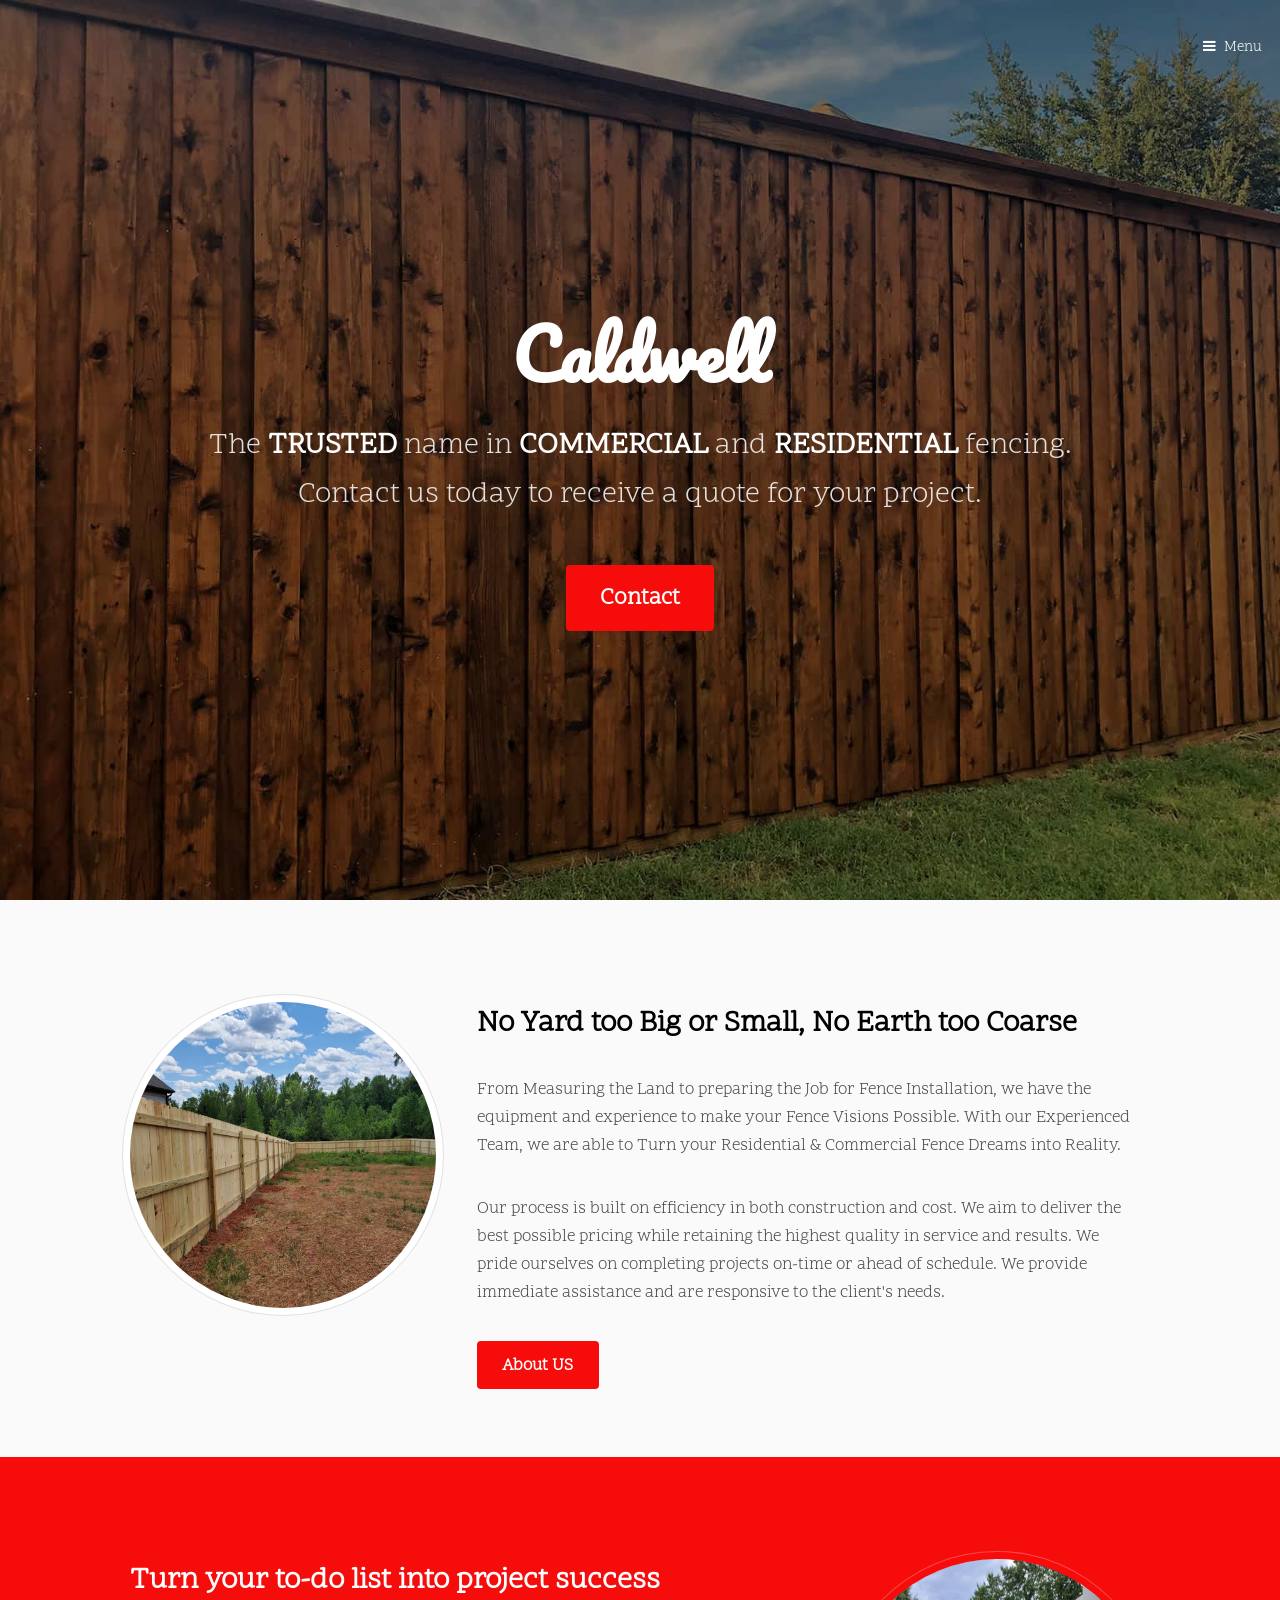
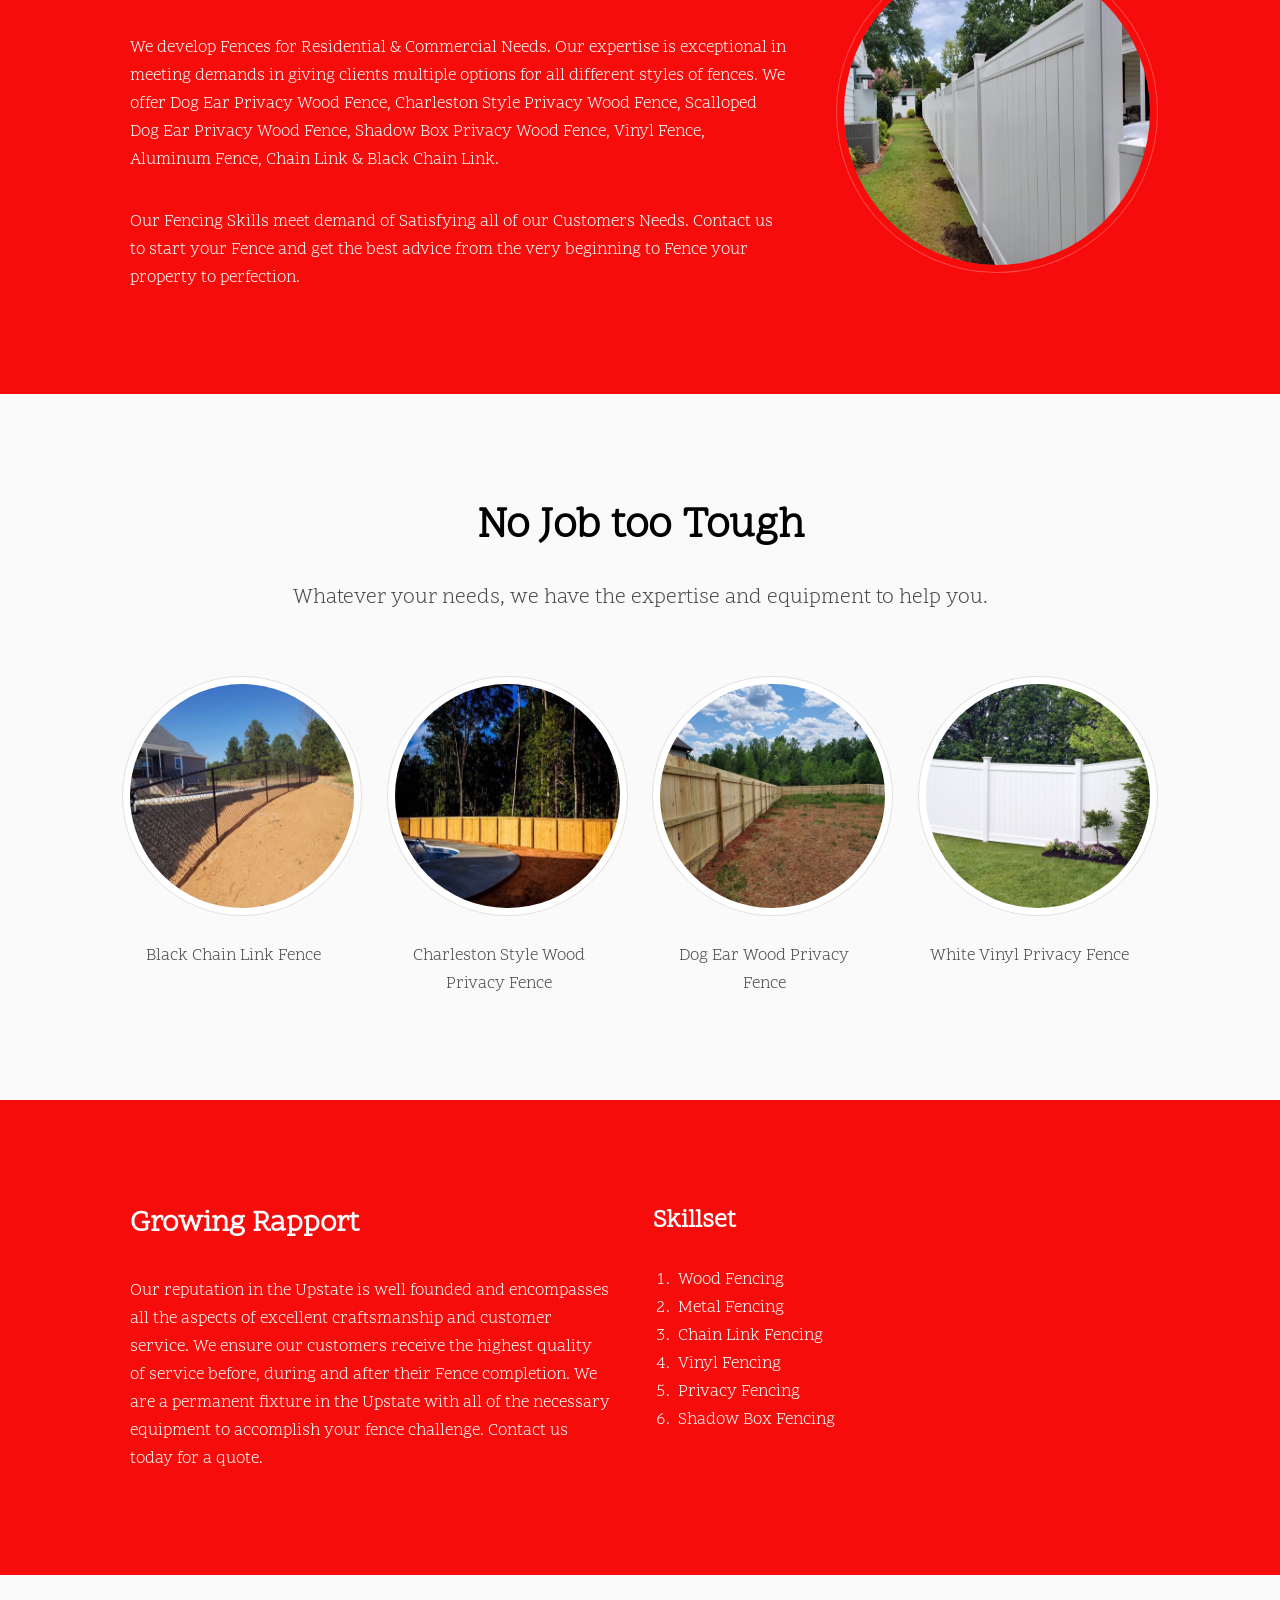
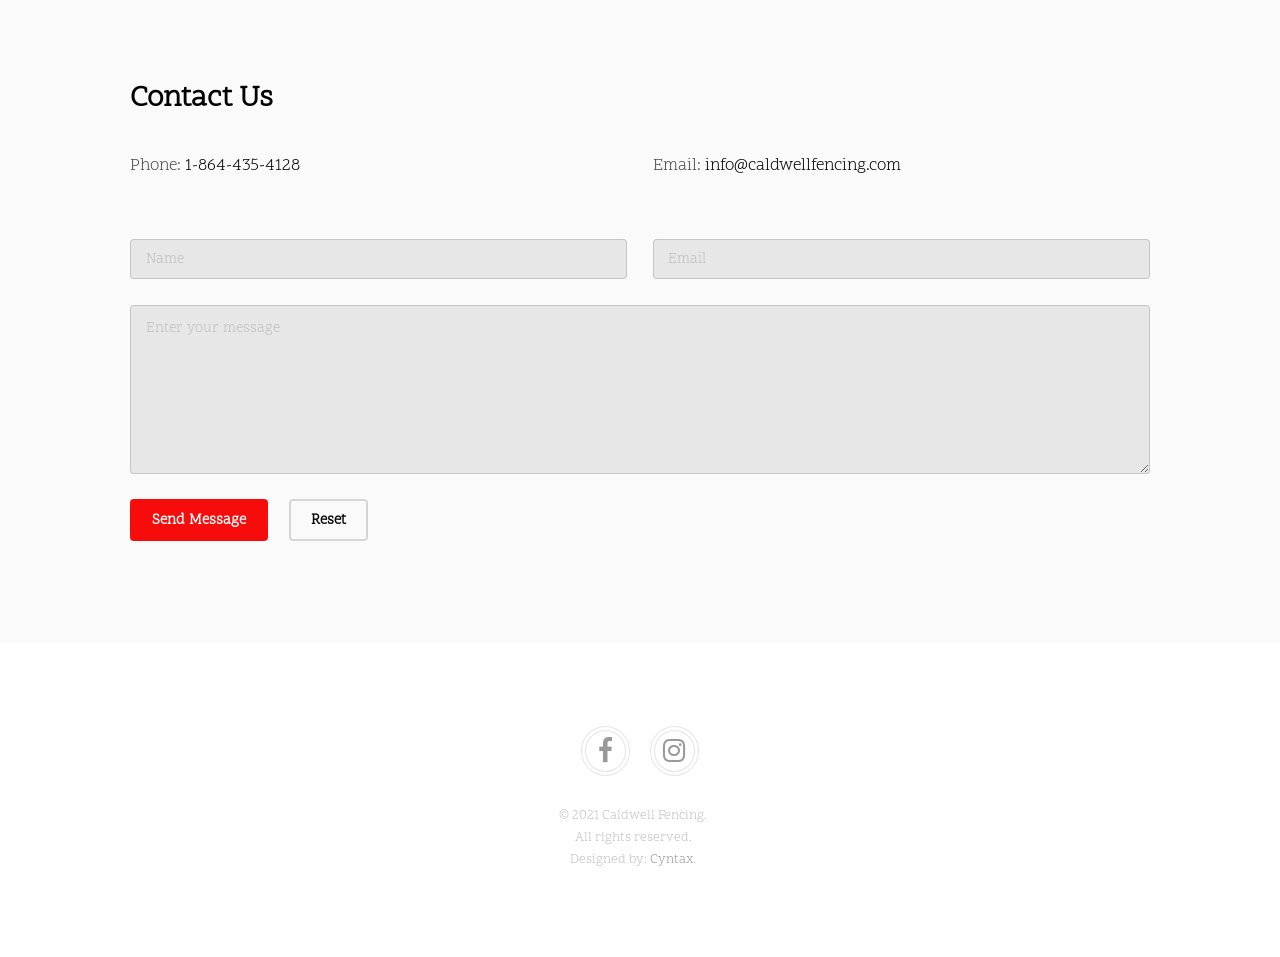
==== index.html @ 47a93402 "Initial Build" ====
<!DOCTYPE HTML>
<html>
	<head>
		<title>Caldwell Fencing</title>
		<meta charset="utf-8" />
		<meta name="viewport" content="width=device-width, initial-scale=1" />
		<meta name="keyword" content="" />
		<link rel="stylesheet" href="assets/css/main.css" />
		<link rel="preconnect" href="https://fonts.gstatic.com">
		<link href="https://fonts.googleapis.com/css2?family=Pacifico&display=swap" rel="stylesheet">
	</head>
	<body>
			<header id="header" class="alt">
				<!--<div class="logo"><a href="index.html"><span><img src="images/" style="height:75px;"></span></a></div>-->
				<a href="#menu">Menu</a>
			</header>
			<nav id="menu">
				<ul class="links">
					<li><a href="index.html">Home</a></li>
					<li><a href="about.html">About Us</a></li>
				</ul>
				<ul class="icons">
						<li><a href="https://www.facebook.com/caldwellfencing/" class="icon fa-facebook"><span class="label">Facebook</span></a></li>
						<li><a href="https://www.instagram.com/caldwellfencing" class="icon fa-instagram"><span class="label">Instagram</span></a></li>
				</ul>
			</nav>
			<section id="banner">
				<div class="inner">
					<header>
						<h1 style="font-family: 'Pacifico', cursive;">Caldwell</h1>
						<p>The <strong style="color:white;">TRUSTED</strong> name in <strong style="color:white;">COMMERCIAL</strong> and <strong  style="color:white;">RESIDENTIAL</strong > fencing.<br> Contact us today to receive a quote for your project.</p>
					</header>
					<a href="#contact" class="button big scrolly">Contact</a>
				</div>
			</section>

			<div id="main">
					<section class="wrapper style1">
						<div class="inner">
								<div class="flex flex-2">
									<div class="col col1">
										<div class="image round fit">
											<a href="#" class="link"><img src="images/dog-ear-fence.jpg" alt="" /></a>
										</div>
									</div>
									<div class="col col2">
										<h3>No Yard too Big or Small, No Earth too Coarse</h3>
										<p> From Measuring the Land to preparing the Job for Fence Installation, we have the equipment and experience to make your Fence Visions Possible. With our Experienced Team, we are able to Turn your Residential & Commercial Fence Dreams into Reality.   </p>
										<p> Our process is built on efficiency in both construction and cost. We aim to deliver the best possible pricing while retaining the highest quality in service and results. We pride ourselves on completing projects on-time or ahead of schedule. We provide immediate assistance and are responsive to the client's needs. </p>
										<a href="#about" class="button">About US</a>
									</div>
								</div>
						</div>
					</section>

				<!-- Section -->
					<section id="about" class="wrapper style2">
						<div class="inner">
							<div class="flex flex-2">
								<div class="col col2">
									<h3>Turn your to-do list into project success</h3>
									<p>We develop Fences for Residential & Commercial Needs. Our expertise is exceptional in meeting demands in giving clients multiple options for all different styles of fences. We offer Dog Ear Privacy Wood Fence, Charleston Style Privacy Wood Fence, Scalloped Dog Ear Privacy Wood Fence, Shadow Box Privacy Wood Fence, Vinyl Fence, Aluminum Fence, Chain Link & Black Chain Link. </p>
									<p>Our Fencing Skills meet demand of Satisfying all of our Customers Needs. Contact us to start your Fence and get the best advice from the very beginning to Fence your property to perfection.</p>
								</div>
								<div class="col col1 first">
									<div class="image round fit">
										<a href="#" class="link"><img src="images/white-vinyl-fence.jpg" alt="" /></a>
									</div>
								</div>
							</div>
						</div>
					</section>

					<section class="wrapper style1">
						<div class="inner">
							<header class="align-center">
								<h2>No Job too Tough</h2>
								<p>Whatever your needs, we have the expertise and equipment to help you.</p>
							</header>
							<div class="flex flex-4">
								<div class="col align-center">
									<div class="image round fit">
										<img src="images/chainlink-fence.jpg" alt="" />
									</div>
									<p>Black Chain Link Fence </p>
								</div>
								<div class="col align-center">
									<div class="image round fit">
										<img src="images/charleston-style-fence.jpg" alt="" />
									</div>
									<p>Charleston Style Wood Privacy Fence </p>
								</div>
								<div class="col align-center">
									<div class="image round fit">
										<img src="images/dog-ear-fence.jpg" alt="" />
									</div>
									<p>Dog Ear Wood Privacy Fence</p>
								</div>
								<div class="col align-center">
									<div class="image round fit">
										<img src="images/white-fence.jpeg" alt="" />
									</div>
									<p>White Vinyl Privacy Fence</p>
								</div>
							</div>
						</div>
					</section>
					
					<section class="wrapper style2">
						<div class="inner">
							<div class="row">
								<div class="6u 12u$(small)">
									<h3>Growing Rapport</h3>
									<p>Our reputation in the Upstate is well founded and encompasses all the aspects of excellent craftsmanship and customer service. We ensure our customers receive the highest quality of service before, during and after their Fence completion. We are a permanent fixture in the Upstate with all of the necessary equipment to accomplish your fence challenge. Contact us today for a quote. </p>
								</div>
								<div class="6u$ 12u$(small)">
								    <h4>Skillset</h4>
										<ol>
											<li>Wood Fencing</li>
											<li>Metal Fencing</li>
											<li>Chain Link Fencing</li>
											<li>Vinyl Fencing</li>
											<li>Privacy Fencing</li>
											<li>Shadow Box Fencing</li>
										</ol>
								</div>
							</div>
						</div>
					</section>
					
					<section id="contact" class="wrapper style1">
						<div class="inner">
						<h3>Contact Us</h3>
						<div class="row">
						    <div class="6u 12u$(small)">
									<p>Phone: <a href="tel:18644354128">1-864-435-4128</a></p>
								</div>
								<div class="6u$ 12u$(small)">
									<p>Email: <a href="mailto:info@caldwellfencing.com">info@caldwellfencing.com</a> </p>
								</div>
								
							</div>

										<form method="post" action="#">
											<div class="row uniform">
												<div class="6u 12u$(xsmall)">
													<input type="text" name="name" id="name" value="" placeholder="Name" />
												</div>
												<div class="6u$ 12u$(xsmall)">
													<input type="email" name="email" id="email" value="" placeholder="Email" />
												</div>
												<div class="12u$">
													<textarea name="message" id="message" placeholder="Enter your message" rows="6"></textarea>
												</div>
												<div class="12u$">
													<ul class="actions">
														<li><input type="submit" style="align-center" value="Send Message" /></li>
														<li><input type="reset" style="align-center" value="Reset" class="alt" /></li>
													</ul>
												</div>
											</div>
										</form>
						</div>
					</section>

			</div>

			<footer id="footer">
				<div class="copyright">
					<ul class="icons">
						<li><a href="https://www.facebook.com/caldwellfencing/" class="icon fa-facebook"><span class="label">Facebook</span></a></li>
						<li><a href="https://www.instagram.com/caldwellfencing" class="icon fa-instagram"><span class="label">Instagram</span></a></li>
					</ul>
					<p>&copy; 2021 Caldwell Fencing. <br>  All rights reserved. <br> Designed by: <a href="http://cyntax.org">Cyntax</a>. </p>
				</div>
			</footer>

			<script src="assets/js/jquery.min.js"></script>
			<script src="assets/js/jquery.scrolly.min.js"></script>
			<script src="assets/js/jquery.scrollex.min.js"></script>
			<script src="assets/js/skel.min.js"></script>
			<script src="assets/js/util.js"></script>
			<script src="assets/js/main.js"></script>

	</body>
</html>
---- assets/css/main.css ----
@charset "UTF-8";
@import url(font-awesome.min.css);
@import url("https://fonts.googleapis.com/css?family=Scope+One|Trocchi");

/* Reset */

	html, body, div, span, applet, object, iframe, h1, h2, h3, h4, h5, h6, p, blockquote, pre, a, abbr, acronym, address, big, cite, code, del, dfn, em, img, ins, kbd, q, s, samp, small, strike, strong, sub, sup, tt, var, b, u, i, center, dl, dt, dd, ol, ul, li, fieldset, form, label, legend, table, caption, tbody, tfoot, thead, tr, th, td, article, aside, canvas, details, embed, figure, figcaption, footer, header, hgroup, menu, nav, output, ruby, section, summary, time, mark, audio, video {
		margin: 0;
		padding: 0;
		border: 0;
		font-size: 100%;
		font: inherit;
		vertical-align: baseline;
	}

	article, aside, details, figcaption, figure, footer, header, hgroup, menu, nav, section {
		display: block;
	}

	body {
		line-height: 1;
	}

	ol, ul {
		list-style: none;
	}

	blockquote, q {
		quotes: none;
	}

	blockquote:before, blockquote:after, q:before, q:after {
		content: '';
		content: none;
	}

	table {
		border-collapse: collapse;
		border-spacing: 0;
	}

	body {
		-webkit-text-size-adjust: none;
	}

/* Box Model */

	*, *:before, *:after {
		-moz-box-sizing: border-box;
		-webkit-box-sizing: border-box;
		box-sizing: border-box;
	}

/* Containers */

	.container {
		margin-left: auto;
		margin-right: auto;
	}

	.container.\31 25\25 {
		width: 100%;
		max-width: 100em;
		min-width: 80em;
	}

	.container.\37 5\25 {
		width: 60em;
	}

	.container.\35 0\25 {
		width: 40em;
	}

	.container.\32 5\25 {
		width: 20em;
	}

	.container {
		width: 80em;
	}

	@media screen and (max-width: 1680px) {

		.container.\31 25\25 {
			width: 100%;
			max-width: 100em;
			min-width: 80em;
		}

		.container.\37 5\25 {
			width: 60em;
		}

		.container.\35 0\25 {
			width: 40em;
		}

		.container.\32 5\25 {
			width: 20em;
		}

		.container {
			width: 80em;
		}

	}

	@media screen and (max-width: 1280px) {

		.container.\31 25\25 {
			width: 100%;
			max-width: 81.25em;
			min-width: 65em;
		}

		.container.\37 5\25 {
			width: 48.75em;
		}

		.container.\35 0\25 {
			width: 32.5em;
		}

		.container.\32 5\25 {
			width: 16.25em;
		}

		.container {
			width: 65em;
		}

	}

	@media screen and (max-width: 980px) {

		.container.\31 25\25 {
			width: 100%;
			max-width: 112.5%;
			min-width: 90%;
		}

		.container.\37 5\25 {
			width: 67.5%;
		}

		.container.\35 0\25 {
			width: 45%;
		}

		.container.\32 5\25 {
			width: 22.5%;
		}

		.container {
			width: 90%;
		}

	}

	@media screen and (max-width: 736px) {

		.container.\31 25\25 {
			width: 100%;
			max-width: 112.5%;
			min-width: 90%;
		}

		.container.\37 5\25 {
			width: 67.5%;
		}

		.container.\35 0\25 {
			width: 45%;
		}

		.container.\32 5\25 {
			width: 22.5%;
		}

		.container {
			width: 90% !important;
		}

	}

	@media screen and (max-width: 480px) {

		.container.\31 25\25 {
			width: 100%;
			max-width: 112.5%;
			min-width: 90%;
		}

		.container.\37 5\25 {
			width: 67.5%;
		}

		.container.\35 0\25 {
			width: 45%;
		}

		.container.\32 5\25 {
			width: 22.5%;
		}

		.container {
			width: 90% !important;
		}

	}

/* Grid */

	.row {
		border-bottom: solid 1px transparent;
		-moz-box-sizing: border-box;
		-webkit-box-sizing: border-box;
		box-sizing: border-box;
	}

	.row > * {
		float: left;
		-moz-box-sizing: border-box;
		-webkit-box-sizing: border-box;
		box-sizing: border-box;
	}

	.row:after, .row:before {
		content: '';
		display: block;
		clear: both;
		height: 0;
	}

	.row.uniform > * > :first-child {
		margin-top: 0;
	}

	.row.uniform > * > :last-child {
		margin-bottom: 0;
	}

	.row.\30 \25 > * {
		padding: 0 0 0 0em;
	}

	.row.\30 \25 {
		margin: 0 0 -1px 0em;
	}

	.row.uniform.\30 \25 > * {
		padding: 0em 0 0 0em;
	}

	.row.uniform.\30 \25 {
		margin: 0em 0 -1px 0em;
	}

	.row > * {
		padding: 0 0 0 2em;
	}

	.row {
		margin: 0 0 -1px -2em;
	}

	.row.uniform > * {
		padding: 2em 0 0 2em;
	}

	.row.uniform {
		margin: -2em 0 -1px -2em;
	}

	.row.\32 00\25 > * {
		padding: 0 0 0 4em;
	}

	.row.\32 00\25 {
		margin: 0 0 -1px -4em;
	}

	.row.uniform.\32 00\25 > * {
		padding: 4em 0 0 4em;
	}

	.row.uniform.\32 00\25 {
		margin: -4em 0 -1px -4em;
	}

	.row.\31 50\25 > * {
		padding: 0 0 0 3em;
	}

	.row.\31 50\25 {
		margin: 0 0 -1px -3em;
	}

	.row.uniform.\31 50\25 > * {
		padding: 3em 0 0 3em;
	}

	.row.uniform.\31 50\25 {
		margin: -3em 0 -1px -3em;
	}

	.row.\35 0\25 > * {
		padding: 0 0 0 1em;
	}

	.row.\35 0\25 {
		margin: 0 0 -1px -1em;
	}

	.row.uniform.\35 0\25 > * {
		padding: 1em 0 0 1em;
	}

	.row.uniform.\35 0\25 {
		margin: -1em 0 -1px -1em;
	}

	.row.\32 5\25 > * {
		padding: 0 0 0 0.5em;
	}

	.row.\32 5\25 {
		margin: 0 0 -1px -0.5em;
	}

	.row.uniform.\32 5\25 > * {
		padding: 0.5em 0 0 0.5em;
	}

	.row.uniform.\32 5\25 {
		margin: -0.5em 0 -1px -0.5em;
	}

	.\31 2u, .\31 2u\24 {
		width: 100%;
		clear: none;
		margin-left: 0;
	}

	.\31 1u, .\31 1u\24 {
		width: 91.6666666667%;
		clear: none;
		margin-left: 0;
	}

	.\31 0u, .\31 0u\24 {
		width: 83.3333333333%;
		clear: none;
		margin-left: 0;
	}

	.\39 u, .\39 u\24 {
		width: 75%;
		clear: none;
		margin-left: 0;
	}

	.\38 u, .\38 u\24 {
		width: 66.6666666667%;
		clear: none;
		margin-left: 0;
	}

	.\37 u, .\37 u\24 {
		width: 58.3333333333%;
		clear: none;
		margin-left: 0;
	}

	.\36 u, .\36 u\24 {
		width: 50%;
		clear: none;
		margin-left: 0;
	}

	.\35 u, .\35 u\24 {
		width: 41.6666666667%;
		clear: none;
		margin-left: 0;
	}

	.\34 u, .\34 u\24 {
		width: 33.3333333333%;
		clear: none;
		margin-left: 0;
	}

	.\33 u, .\33 u\24 {
		width: 25%;
		clear: none;
		margin-left: 0;
	}

	.\32 u, .\32 u\24 {
		width: 16.6666666667%;
		clear: none;
		margin-left: 0;
	}

	.\31 u, .\31 u\24 {
		width: 8.3333333333%;
		clear: none;
		margin-left: 0;
	}

	.\31 2u\24 + *,
	.\31 1u\24 + *,
	.\31 0u\24 + *,
	.\39 u\24 + *,
	.\38 u\24 + *,
	.\37 u\24 + *,
	.\36 u\24 + *,
	.\35 u\24 + *,
	.\34 u\24 + *,
	.\33 u\24 + *,
	.\32 u\24 + *,
	.\31 u\24 + * {
		clear: left;
	}

	.\-11u {
		margin-left: 91.66667%;
	}

	.\-10u {
		margin-left: 83.33333%;
	}

	.\-9u {
		margin-left: 75%;
	}

	.\-8u {
		margin-left: 66.66667%;
	}

	.\-7u {
		margin-left: 58.33333%;
	}

	.\-6u {
		margin-left: 50%;
	}

	.\-5u {
		margin-left: 41.66667%;
	}

	.\-4u {
		margin-left: 33.33333%;
	}

	.\-3u {
		margin-left: 25%;
	}

	.\-2u {
		margin-left: 16.66667%;
	}

	.\-1u {
		margin-left: 8.33333%;
	}

	@media screen and (max-width: 1680px) {

		.row > * {
			padding: 0 0 0 2em;
		}

		.row {
			margin: 0 0 -1px -2em;
		}

		.row.uniform > * {
			padding: 2em 0 0 2em;
		}

		.row.uniform {
			margin: -2em 0 -1px -2em;
		}

		.row.\32 00\25 > * {
			padding: 0 0 0 4em;
		}

		.row.\32 00\25 {
			margin: 0 0 -1px -4em;
		}

		.row.uniform.\32 00\25 > * {
			padding: 4em 0 0 4em;
		}

		.row.uniform.\32 00\25 {
			margin: -4em 0 -1px -4em;
		}

		.row.\31 50\25 > * {
			padding: 0 0 0 3em;
		}

		.row.\31 50\25 {
			margin: 0 0 -1px -3em;
		}

		.row.uniform.\31 50\25 > * {
			padding: 3em 0 0 3em;
		}

		.row.uniform.\31 50\25 {
			margin: -3em 0 -1px -3em;
		}

		.row.\35 0\25 > * {
			padding: 0 0 0 1em;
		}

		.row.\35 0\25 {
			margin: 0 0 -1px -1em;
		}

		.row.uniform.\35 0\25 > * {
			padding: 1em 0 0 1em;
		}

		.row.uniform.\35 0\25 {
			margin: -1em 0 -1px -1em;
		}

		.row.\32 5\25 > * {
			padding: 0 0 0 0.5em;
		}

		.row.\32 5\25 {
			margin: 0 0 -1px -0.5em;
		}

		.row.uniform.\32 5\25 > * {
			padding: 0.5em 0 0 0.5em;
		}

		.row.uniform.\32 5\25 {
			margin: -0.5em 0 -1px -0.5em;
		}

		.\31 2u\28xlarge\29, .\31 2u\24\28xlarge\29 {
			width: 100%;
			clear: none;
			margin-left: 0;
		}

		.\31 1u\28xlarge\29, .\31 1u\24\28xlarge\29 {
			width: 91.6666666667%;
			clear: none;
			margin-left: 0;
		}

		.\31 0u\28xlarge\29, .\31 0u\24\28xlarge\29 {
			width: 83.3333333333%;
			clear: none;
			margin-left: 0;
		}

		.\39 u\28xlarge\29, .\39 u\24\28xlarge\29 {
			width: 75%;
			clear: none;
			margin-left: 0;
		}

		.\38 u\28xlarge\29, .\38 u\24\28xlarge\29 {
			width: 66.6666666667%;
			clear: none;
			margin-left: 0;
		}

		.\37 u\28xlarge\29, .\37 u\24\28xlarge\29 {
			width: 58.3333333333%;
			clear: none;
			margin-left: 0;
		}

		.\36 u\28xlarge\29, .\36 u\24\28xlarge\29 {
			width: 50%;
			clear: none;
			margin-left: 0;
		}

		.\35 u\28xlarge\29, .\35 u\24\28xlarge\29 {
			width: 41.6666666667%;
			clear: none;
			margin-left: 0;
		}

		.\34 u\28xlarge\29, .\34 u\24\28xlarge\29 {
			width: 33.3333333333%;
			clear: none;
			margin-left: 0;
		}

		.\33 u\28xlarge\29, .\33 u\24\28xlarge\29 {
			width: 25%;
			clear: none;
			margin-left: 0;
		}

		.\32 u\28xlarge\29, .\32 u\24\28xlarge\29 {
			width: 16.6666666667%;
			clear: none;
			margin-left: 0;
		}

		.\31 u\28xlarge\29, .\31 u\24\28xlarge\29 {
			width: 8.3333333333%;
			clear: none;
			margin-left: 0;
		}

		.\31 2u\24\28xlarge\29 + *,
		.\31 1u\24\28xlarge\29 + *,
		.\31 0u\24\28xlarge\29 + *,
		.\39 u\24\28xlarge\29 + *,
		.\38 u\24\28xlarge\29 + *,
		.\37 u\24\28xlarge\29 + *,
		.\36 u\24\28xlarge\29 + *,
		.\35 u\24\28xlarge\29 + *,
		.\34 u\24\28xlarge\29 + *,
		.\33 u\24\28xlarge\29 + *,
		.\32 u\24\28xlarge\29 + *,
		.\31 u\24\28xlarge\29 + * {
			clear: left;
		}

		.\-11u\28xlarge\29 {
			margin-left: 91.66667%;
		}

		.\-10u\28xlarge\29 {
			margin-left: 83.33333%;
		}

		.\-9u\28xlarge\29 {
			margin-left: 75%;
		}

		.\-8u\28xlarge\29 {
			margin-left: 66.66667%;
		}

		.\-7u\28xlarge\29 {
			margin-left: 58.33333%;
		}

		.\-6u\28xlarge\29 {
			margin-left: 50%;
		}

		.\-5u\28xlarge\29 {
			margin-left: 41.66667%;
		}

		.\-4u\28xlarge\29 {
			margin-left: 33.33333%;
		}

		.\-3u\28xlarge\29 {
			margin-left: 25%;
		}

		.\-2u\28xlarge\29 {
			margin-left: 16.66667%;
		}

		.\-1u\28xlarge\29 {
			margin-left: 8.33333%;
		}

	}

	@media screen and (max-width: 1280px) {

		.row > * {
			padding: 0 0 0 1.5em;
		}

		.row {
			margin: 0 0 -1px -1.5em;
		}

		.row.uniform > * {
			padding: 1.5em 0 0 1.5em;
		}

		.row.uniform {
			margin: -1.5em 0 -1px -1.5em;
		}

		.row.\32 00\25 > * {
			padding: 0 0 0 3em;
		}

		.row.\32 00\25 {
			margin: 0 0 -1px -3em;
		}

		.row.uniform.\32 00\25 > * {
			padding: 3em 0 0 3em;
		}

		.row.uniform.\32 00\25 {
			margin: -3em 0 -1px -3em;
		}

		.row.\31 50\25 > * {
			padding: 0 0 0 2.25em;
		}

		.row.\31 50\25 {
			margin: 0 0 -1px -2.25em;
		}

		.row.uniform.\31 50\25 > * {
			padding: 2.25em 0 0 2.25em;
		}

		.row.uniform.\31 50\25 {
			margin: -2.25em 0 -1px -2.25em;
		}

		.row.\35 0\25 > * {
			padding: 0 0 0 0.75em;
		}

		.row.\35 0\25 {
			margin: 0 0 -1px -0.75em;
		}

		.row.uniform.\35 0\25 > * {
			padding: 0.75em 0 0 0.75em;
		}

		.row.uniform.\35 0\25 {
			margin: -0.75em 0 -1px -0.75em;
		}

		.row.\32 5\25 > * {
			padding: 0 0 0 0.375em;
		}

		.row.\32 5\25 {
			margin: 0 0 -1px -0.375em;
		}

		.row.uniform.\32 5\25 > * {
			padding: 0.375em 0 0 0.375em;
		}

		.row.uniform.\32 5\25 {
			margin: -0.375em 0 -1px -0.375em;
		}

		.\31 2u\28large\29, .\31 2u\24\28large\29 {
			width: 100%;
			clear: none;
			margin-left: 0;
		}

		.\31 1u\28large\29, .\31 1u\24\28large\29 {
			width: 91.6666666667%;
			clear: none;
			margin-left: 0;
		}

		.\31 0u\28large\29, .\31 0u\24\28large\29 {
			width: 83.3333333333%;
			clear: none;
			margin-left: 0;
		}

		.\39 u\28large\29, .\39 u\24\28large\29 {
			width: 75%;
			clear: none;
			margin-left: 0;
		}

		.\38 u\28large\29, .\38 u\24\28large\29 {
			width: 66.6666666667%;
			clear: none;
			margin-left: 0;
		}

		.\37 u\28large\29, .\37 u\24\28large\29 {
			width: 58.3333333333%;
			clear: none;
			margin-left: 0;
		}

		.\36 u\28large\29, .\36 u\24\28large\29 {
			width: 50%;
			clear: none;
			margin-left: 0;
		}

		.\35 u\28large\29, .\35 u\24\28large\29 {
			width: 41.6666666667%;
			clear: none;
			margin-left: 0;
		}

		.\34 u\28large\29, .\34 u\24\28large\29 {
			width: 33.3333333333%;
			clear: none;
			margin-left: 0;
		}

		.\33 u\28large\29, .\33 u\24\28large\29 {
			width: 25%;
			clear: none;
			margin-left: 0;
		}

		.\32 u\28large\29, .\32 u\24\28large\29 {
			width: 16.6666666667%;
			clear: none;
			margin-left: 0;
		}

		.\31 u\28large\29, .\31 u\24\28large\29 {
			width: 8.3333333333%;
			clear: none;
			margin-left: 0;
		}

		.\31 2u\24\28large\29 + *,
		.\31 1u\24\28large\29 + *,
		.\31 0u\24\28large\29 + *,
		.\39 u\24\28large\29 + *,
		.\38 u\24\28large\29 + *,
		.\37 u\24\28large\29 + *,
		.\36 u\24\28large\29 + *,
		.\35 u\24\28large\29 + *,
		.\34 u\24\28large\29 + *,
		.\33 u\24\28large\29 + *,
		.\32 u\24\28large\29 + *,
		.\31 u\24\28large\29 + * {
			clear: left;
		}

		.\-11u\28large\29 {
			margin-left: 91.66667%;
		}

		.\-10u\28large\29 {
			margin-left: 83.33333%;
		}

		.\-9u\28large\29 {
			margin-left: 75%;
		}

		.\-8u\28large\29 {
			margin-left: 66.66667%;
		}

		.\-7u\28large\29 {
			margin-left: 58.33333%;
		}

		.\-6u\28large\29 {
			margin-left: 50%;
		}

		.\-5u\28large\29 {
			margin-left: 41.66667%;
		}

		.\-4u\28large\29 {
			margin-left: 33.33333%;
		}

		.\-3u\28large\29 {
			margin-left: 25%;
		}

		.\-2u\28large\29 {
			margin-left: 16.66667%;
		}

		.\-1u\28large\29 {
			margin-left: 8.33333%;
		}

	}

	@media screen and (max-width: 980px) {

		.row > * {
			padding: 0 0 0 1.5em;
		}

		.row {
			margin: 0 0 -1px -1.5em;
		}

		.row.uniform > * {
			padding: 1.5em 0 0 1.5em;
		}

		.row.uniform {
			margin: -1.5em 0 -1px -1.5em;
		}

		.row.\32 00\25 > * {
			padding: 0 0 0 3em;
		}

		.row.\32 00\25 {
			margin: 0 0 -1px -3em;
		}

		.row.uniform.\32 00\25 > * {
			padding: 3em 0 0 3em;
		}

		.row.uniform.\32 00\25 {
			margin: -3em 0 -1px -3em;
		}

		.row.\31 50\25 > * {
			padding: 0 0 0 2.25em;
		}

		.row.\31 50\25 {
			margin: 0 0 -1px -2.25em;
		}

		.row.uniform.\31 50\25 > * {
			padding: 2.25em 0 0 2.25em;
		}

		.row.uniform.\31 50\25 {
			margin: -2.25em 0 -1px -2.25em;
		}

		.row.\35 0\25 > * {
			padding: 0 0 0 0.75em;
		}

		.row.\35 0\25 {
			margin: 0 0 -1px -0.75em;
		}

		.row.uniform.\35 0\25 > * {
			padding: 0.75em 0 0 0.75em;
		}

		.row.uniform.\35 0\25 {
			margin: -0.75em 0 -1px -0.75em;
		}

		.row.\32 5\25 > * {
			padding: 0 0 0 0.375em;
		}

		.row.\32 5\25 {
			margin: 0 0 -1px -0.375em;
		}

		.row.uniform.\32 5\25 > * {
			padding: 0.375em 0 0 0.375em;
		}

		.row.uniform.\32 5\25 {
			margin: -0.375em 0 -1px -0.375em;
		}

		.\31 2u\28medium\29, .\31 2u\24\28medium\29 {
			width: 100%;
			clear: none;
			margin-left: 0;
		}

		.\31 1u\28medium\29, .\31 1u\24\28medium\29 {
			width: 91.6666666667%;
			clear: none;
			margin-left: 0;
		}

		.\31 0u\28medium\29, .\31 0u\24\28medium\29 {
			width: 83.3333333333%;
			clear: none;
			margin-left: 0;
		}

		.\39 u\28medium\29, .\39 u\24\28medium\29 {
			width: 75%;
			clear: none;
			margin-left: 0;
		}

		.\38 u\28medium\29, .\38 u\24\28medium\29 {
			width: 66.6666666667%;
			clear: none;
			margin-left: 0;
		}

		.\37 u\28medium\29, .\37 u\24\28medium\29 {
			width: 58.3333333333%;
			clear: none;
			margin-left: 0;
		}

		.\36 u\28medium\29, .\36 u\24\28medium\29 {
			width: 50%;
			clear: none;
			margin-left: 0;
		}

		.\35 u\28medium\29, .\35 u\24\28medium\29 {
			width: 41.6666666667%;
			clear: none;
			margin-left: 0;
		}

		.\34 u\28medium\29, .\34 u\24\28medium\29 {
			width: 33.3333333333%;
			clear: none;
			margin-left: 0;
		}

		.\33 u\28medium\29, .\33 u\24\28medium\29 {
			width: 25%;
			clear: none;
			margin-left: 0;
		}

		.\32 u\28medium\29, .\32 u\24\28medium\29 {
			width: 16.6666666667%;
			clear: none;
			margin-left: 0;
		}

		.\31 u\28medium\29, .\31 u\24\28medium\29 {
			width: 8.3333333333%;
			clear: none;
			margin-left: 0;
		}

		.\31 2u\24\28medium\29 + *,
		.\31 1u\24\28medium\29 + *,
		.\31 0u\24\28medium\29 + *,
		.\39 u\24\28medium\29 + *,
		.\38 u\24\28medium\29 + *,
		.\37 u\24\28medium\29 + *,
		.\36 u\24\28medium\29 + *,
		.\35 u\24\28medium\29 + *,
		.\34 u\24\28medium\29 + *,
		.\33 u\24\28medium\29 + *,
		.\32 u\24\28medium\29 + *,
		.\31 u\24\28medium\29 + * {
			clear: left;
		}

		.\-11u\28medium\29 {
			margin-left: 91.66667%;
		}

		.\-10u\28medium\29 {
			margin-left: 83.33333%;
		}

		.\-9u\28medium\29 {
			margin-left: 75%;
		}

		.\-8u\28medium\29 {
			margin-left: 66.66667%;
		}

		.\-7u\28medium\29 {
			margin-left: 58.33333%;
		}

		.\-6u\28medium\29 {
			margin-left: 50%;
		}

		.\-5u\28medium\29 {
			margin-left: 41.66667%;
		}

		.\-4u\28medium\29 {
			margin-left: 33.33333%;
		}

		.\-3u\28medium\29 {
			margin-left: 25%;
		}

		.\-2u\28medium\29 {
			margin-left: 16.66667%;
		}

		.\-1u\28medium\29 {
			margin-left: 8.33333%;
		}

	}

	@media screen and (max-width: 736px) {

		.row > * {
			padding: 0 0 0 1.25em;
		}

		.row {
			margin: 0 0 -1px -1.25em;
		}

		.row.uniform > * {
			padding: 1.25em 0 0 1.25em;
		}

		.row.uniform {
			margin: -1.25em 0 -1px -1.25em;
		}

		.row.\32 00\25 > * {
			padding: 0 0 0 2.5em;
		}

		.row.\32 00\25 {
			margin: 0 0 -1px -2.5em;
		}

		.row.uniform.\32 00\25 > * {
			padding: 2.5em 0 0 2.5em;
		}

		.row.uniform.\32 00\25 {
			margin: -2.5em 0 -1px -2.5em;
		}

		.row.\31 50\25 > * {
			padding: 0 0 0 1.875em;
		}

		.row.\31 50\25 {
			margin: 0 0 -1px -1.875em;
		}

		.row.uniform.\31 50\25 > * {
			padding: 1.875em 0 0 1.875em;
		}

		.row.uniform.\31 50\25 {
			margin: -1.875em 0 -1px -1.875em;
		}

		.row.\35 0\25 > * {
			padding: 0 0 0 0.625em;
		}

		.row.\35 0\25 {
			margin: 0 0 -1px -0.625em;
		}

		.row.uniform.\35 0\25 > * {
			padding: 0.625em 0 0 0.625em;
		}

		.row.uniform.\35 0\25 {
			margin: -0.625em 0 -1px -0.625em;
		}

		.row.\32 5\25 > * {
			padding: 0 0 0 0.3125em;
		}

		.row.\32 5\25 {
			margin: 0 0 -1px -0.3125em;
		}

		.row.uniform.\32 5\25 > * {
			padding: 0.3125em 0 0 0.3125em;
		}

		.row.uniform.\32 5\25 {
			margin: -0.3125em 0 -1px -0.3125em;
		}

		.\31 2u\28small\29, .\31 2u\24\28small\29 {
			width: 100%;
			clear: none;
			margin-left: 0;
		}

		.\31 1u\28small\29, .\31 1u\24\28small\29 {
			width: 91.6666666667%;
			clear: none;
			margin-left: 0;
		}

		.\31 0u\28small\29, .\31 0u\24\28small\29 {
			width: 83.3333333333%;
			clear: none;
			margin-left: 0;
		}

		.\39 u\28small\29, .\39 u\24\28small\29 {
			width: 75%;
			clear: none;
			margin-left: 0;
		}

		.\38 u\28small\29, .\38 u\24\28small\29 {
			width: 66.6666666667%;
			clear: none;
			margin-left: 0;
		}

		.\37 u\28small\29, .\37 u\24\28small\29 {
			width: 58.3333333333%;
			clear: none;
			margin-left: 0;
		}

		.\36 u\28small\29, .\36 u\24\28small\29 {
			width: 50%;
			clear: none;
			margin-left: 0;
		}

		.\35 u\28small\29, .\35 u\24\28small\29 {
			width: 41.6666666667%;
			clear: none;
			margin-left: 0;
		}

		.\34 u\28small\29, .\34 u\24\28small\29 {
			width: 33.3333333333%;
			clear: none;
			margin-left: 0;
		}

		.\33 u\28small\29, .\33 u\24\28small\29 {
			width: 25%;
			clear: none;
			margin-left: 0;
		}

		.\32 u\28small\29, .\32 u\24\28small\29 {
			width: 16.6666666667%;
			clear: none;
			margin-left: 0;
		}

		.\31 u\28small\29, .\31 u\24\28small\29 {
			width: 8.3333333333%;
			clear: none;
			margin-left: 0;
		}

		.\31 2u\24\28small\29 + *,
		.\31 1u\24\28small\29 + *,
		.\31 0u\24\28small\29 + *,
		.\39 u\24\28small\29 + *,
		.\38 u\24\28small\29 + *,
		.\37 u\24\28small\29 + *,
		.\36 u\24\28small\29 + *,
		.\35 u\24\28small\29 + *,
		.\34 u\24\28small\29 + *,
		.\33 u\24\28small\29 + *,
		.\32 u\24\28small\29 + *,
		.\31 u\24\28small\29 + * {
			clear: left;
		}

		.\-11u\28small\29 {
			margin-left: 91.66667%;
		}

		.\-10u\28small\29 {
			margin-left: 83.33333%;
		}

		.\-9u\28small\29 {
			margin-left: 75%;
		}

		.\-8u\28small\29 {
			margin-left: 66.66667%;
		}

		.\-7u\28small\29 {
			margin-left: 58.33333%;
		}

		.\-6u\28small\29 {
			margin-left: 50%;
		}

		.\-5u\28small\29 {
			margin-left: 41.66667%;
		}

		.\-4u\28small\29 {
			margin-left: 33.33333%;
		}

		.\-3u\28small\29 {
			margin-left: 25%;
		}

		.\-2u\28small\29 {
			margin-left: 16.66667%;
		}

		.\-1u\28small\29 {
			margin-left: 8.33333%;
		}

	}

	@media screen and (max-width: 480px) {

		.row > * {
			padding: 0 0 0 1.25em;
		}

		.row {
			margin: 0 0 -1px -1.25em;
		}

		.row.uniform > * {
			padding: 1.25em 0 0 1.25em;
		}

		.row.uniform {
			margin: -1.25em 0 -1px -1.25em;
		}

		.row.\32 00\25 > * {
			padding: 0 0 0 2.5em;
		}

		.row.\32 00\25 {
			margin: 0 0 -1px -2.5em;
		}

		.row.uniform.\32 00\25 > * {
			padding: 2.5em 0 0 2.5em;
		}

		.row.uniform.\32 00\25 {
			margin: -2.5em 0 -1px -2.5em;
		}

		.row.\31 50\25 > * {
			padding: 0 0 0 1.875em;
		}

		.row.\31 50\25 {
			margin: 0 0 -1px -1.875em;
		}

		.row.uniform.\31 50\25 > * {
			padding: 1.875em 0 0 1.875em;
		}

		.row.uniform.\31 50\25 {
			margin: -1.875em 0 -1px -1.875em;
		}

		.row.\35 0\25 > * {
			padding: 0 0 0 0.625em;
		}

		.row.\35 0\25 {
			margin: 0 0 -1px -0.625em;
		}

		.row.uniform.\35 0\25 > * {
			padding: 0.625em 0 0 0.625em;
		}

		.row.uniform.\35 0\25 {
			margin: -0.625em 0 -1px -0.625em;
		}

		.row.\32 5\25 > * {
			padding: 0 0 0 0.3125em;
		}

		.row.\32 5\25 {
			margin: 0 0 -1px -0.3125em;
		}

		.row.uniform.\32 5\25 > * {
			padding: 0.3125em 0 0 0.3125em;
		}

		.row.uniform.\32 5\25 {
			margin: -0.3125em 0 -1px -0.3125em;
		}

		.\31 2u\28xsmall\29, .\31 2u\24\28xsmall\29 {
			width: 100%;
			clear: none;
			margin-left: 0;
		}

		.\31 1u\28xsmall\29, .\31 1u\24\28xsmall\29 {
			width: 91.6666666667%;
			clear: none;
			margin-left: 0;
		}

		.\31 0u\28xsmall\29, .\31 0u\24\28xsmall\29 {
			width: 83.3333333333%;
			clear: none;
			margin-left: 0;
		}

		.\39 u\28xsmall\29, .\39 u\24\28xsmall\29 {
			width: 75%;
			clear: none;
			margin-left: 0;
		}

		.\38 u\28xsmall\29, .\38 u\24\28xsmall\29 {
			width: 66.6666666667%;
			clear: none;
			margin-left: 0;
		}

		.\37 u\28xsmall\29, .\37 u\24\28xsmall\29 {
			width: 58.3333333333%;
			clear: none;
			margin-left: 0;
		}

		.\36 u\28xsmall\29, .\36 u\24\28xsmall\29 {
			width: 50%;
			clear: none;
			margin-left: 0;
		}

		.\35 u\28xsmall\29, .\35 u\24\28xsmall\29 {
			width: 41.6666666667%;
			clear: none;
			margin-left: 0;
		}

		.\34 u\28xsmall\29, .\34 u\24\28xsmall\29 {
			width: 33.3333333333%;
			clear: none;
			margin-left: 0;
		}

		.\33 u\28xsmall\29, .\33 u\24\28xsmall\29 {
			width: 25%;
			clear: none;
			margin-left: 0;
		}

		.\32 u\28xsmall\29, .\32 u\24\28xsmall\29 {
			width: 16.6666666667%;
			clear: none;
			margin-left: 0;
		}

		.\31 u\28xsmall\29, .\31 u\24\28xsmall\29 {
			width: 8.3333333333%;
			clear: none;
			margin-left: 0;
		}

		.\31 2u\24\28xsmall\29 + *,
		.\31 1u\24\28xsmall\29 + *,
		.\31 0u\24\28xsmall\29 + *,
		.\39 u\24\28xsmall\29 + *,
		.\38 u\24\28xsmall\29 + *,
		.\37 u\24\28xsmall\29 + *,
		.\36 u\24\28xsmall\29 + *,
		.\35 u\24\28xsmall\29 + *,
		.\34 u\24\28xsmall\29 + *,
		.\33 u\24\28xsmall\29 + *,
		.\32 u\24\28xsmall\29 + *,
		.\31 u\24\28xsmall\29 + * {
			clear: left;
		}

		.\-11u\28xsmall\29 {
			margin-left: 91.66667%;
		}

		.\-10u\28xsmall\29 {
			margin-left: 83.33333%;
		}

		.\-9u\28xsmall\29 {
			margin-left: 75%;
		}

		.\-8u\28xsmall\29 {
			margin-left: 66.66667%;
		}

		.\-7u\28xsmall\29 {
			margin-left: 58.33333%;
		}

		.\-6u\28xsmall\29 {
			margin-left: 50%;
		}

		.\-5u\28xsmall\29 {
			margin-left: 41.66667%;
		}

		.\-4u\28xsmall\29 {
			margin-left: 33.33333%;
		}

		.\-3u\28xsmall\29 {
			margin-left: 25%;
		}

		.\-2u\28xsmall\29 {
			margin-left: 16.66667%;
		}

		.\-1u\28xsmall\29 {
			margin-left: 8.33333%;
		}

	}

/* Basic */

	@-ms-viewport {
		width: device-width;
	}

	body {
		-ms-overflow-style: scrollbar;
	}

	@media screen and (max-width: 480px) {

		html, body {
			min-width: 320px;
		}

	}

	body {
		background: #fff;
	}

		body.is-loading *, body.is-loading *:before, body.is-loading *:after {
			-moz-animation: none !important;
			-webkit-animation: none !important;
			-ms-animation: none !important;
			animation: none !important;
			-moz-transition: none !important;
			-webkit-transition: none !important;
			-ms-transition: none !important;
			transition: none !important;
		}

/* Type */

	body {
		background-color: #fff;
		color: #999999;
	}

	body, input, select, textarea {
		font-family: "Scope One", serif;
		font-size: 13pt;
		font-weight: 300;
		line-height: 1.65;
	}

		@media screen and (max-width: 1680px) {

			body, input, select, textarea {
				font-size: 11pt;
			}

		}

		@media screen and (max-width: 1280px) {

			body, input, select, textarea {
				font-size: 11pt;
			}

		}

		@media screen and (max-width: 980px) {

			body, input, select, textarea {
				font-size: 12pt;
			}

		}

		@media screen and (max-width: 736px) {

			body, input, select, textarea {
				font-size: 12pt;
			}

		}

		@media screen and (max-width: 480px) {

			body, input, select, textarea {
				font-size: 12pt;
			}

		}

	a {
		-moz-transition: color 0.2s ease-in-out;
		-webkit-transition: color 0.2s ease-in-out;
		-ms-transition: color 0.2s ease-in-out;
		transition: color 0.2s ease-in-out;
		text-decoration: none;
	}

	strong, b {
		font-weight: 700;
	}

	em, i {
		font-style: italic;
	}

	p {
		margin: 0 1em 2em 0;
	}

	h1, h2, h3, h4, h5, h6 {
		font-weight: 700;
		line-height: 1.5;
		margin: 0 0 1em 0;
	}

		h1 a, h2 a, h3 a, h4 a, h5 a, h6 a {
			color: inherit;
			text-decoration: none;
		}

	h1 {
		font-size: 3em;
		margin-bottom: .25em;
	}

		@media screen and (max-width: 736px) {

			h1 {
				font-size: 2.5em;
			}

		}

	h2 {
		font-size: 2.5em;
	}

		@media screen and (max-width: 736px) {

			h2 {
				font-size: 2em;
			}

		}

		@media screen and (max-width: 480px) {

			h2 {
				font-size: 1.5em;
			}

		}

	h3 {
		font-size: 1.75em;
	}

		@media screen and (max-width: 736px) {

			h3 {
				font-size: 1.5em;
			}

		}

		@media screen and (max-width: 480px) {

			h3 {
				font-size: 1.25em;
			}

		}

	h4 {
		font-size: 1.5em;
	}

	h5 {
		font-size: 0.9em;
	}

	h6 {
		font-size: 0.7em;
	}

	sub {
		font-size: 0.8em;
		position: relative;
		top: 0.5em;
	}

	sup {
		font-size: 0.8em;
		position: relative;
		top: -0.5em;
	}

	blockquote {
		border-left: solid 4px;
		font-style: italic;
		margin: 0 0 2em 0;
		padding: 0.5em 0 0.5em 2em;
	}

	code {
		border-radius: 4px;
		border: solid 1px;
		font-family: "Courier New", monospace;
		font-size: 0.9em;
		margin: 0 0.25em;
		padding: 0.25em 0.65em;
	}

	pre {
		-webkit-overflow-scrolling: touch;
		font-family: "Courier New", monospace;
		font-size: 0.9em;
		margin: 0 0 2em 0;
	}

		pre code {
			display: block;
			line-height: 1.75;
			padding: 1em 1.5em;
			overflow-x: auto;
		}

	header p {
		font-size: 1.25em;
	}

	hr {
		border: 0;
		border-bottom: solid 1px;
		margin: 2em 0;
	}

		hr.major {
			margin: 3em 0;
		}

	.align-left {
		text-align: left;
	}

	.align-center {
		text-align: center;
	}

	.align-right {
		text-align: right;
	}

	input, select, textarea {
		color: #000;
	}

	a {
		color: #999999;
	}

		a:hover {
			color: rgba(153, 153, 153, 0.5);
		}

	strong, b {
		color: #000;
	}

	h1, h2, h3, h4, h5, h6 {
		color: #000;
	}

	blockquote {
		border-left-color: rgba(0, 0, 0, 0.1);
	}

	code {
		background: rgba(0, 0, 0, 0.075);
		border-color: rgba(0, 0, 0, 0.1);
	}

	hr {
		border-bottom-color: rgba(0, 0, 0, 0.1);
	}

/* Box */

	.box {
		border-radius: 4px;
		border: solid 1px;
		margin-bottom: 2em;
		padding: 1.5em;
	}

		.box > :last-child,
		.box > :last-child > :last-child,
		.box > :last-child > :last-child > :last-child {
			margin-bottom: 0;
		}

		.box.alt {
			border: 0;
			border-radius: 0;
			padding: 0;
		}

	.box {
		border-color: rgba(0, 0, 0, 0.1);
	}

/* Button */

	input[type="submit"],
	input[type="reset"],
	input[type="button"],
	button,
	.button {
		-moz-appearance: none;
		-webkit-appearance: none;
		-ms-appearance: none;
		appearance: none;
		-moz-transition: background-color 0.2s ease-in-out, color 0.2s ease-in-out;
		-webkit-transition: background-color 0.2s ease-in-out, color 0.2s ease-in-out;
		-ms-transition: background-color 0.2s ease-in-out, color 0.2s ease-in-out;
		transition: background-color 0.2s ease-in-out, color 0.2s ease-in-out;
		border-radius: 4px;
		border: 0;
		cursor: pointer;
		display: inline-block;
		font-weight: 700;
		height: 2.85em;
		line-height: 2.95em;
		padding: 0 1.5em;
		text-align: center;
		text-decoration: none;
		white-space: nowrap;
	}

		input[type="submit"].icon,
		input[type="reset"].icon,
		input[type="button"].icon,
		button.icon,
		.button.icon {
			padding-left: 1.35em;
		}

			input[type="submit"].icon:before,
			input[type="reset"].icon:before,
			input[type="button"].icon:before,
			button.icon:before,
			.button.icon:before {
				margin-right: 0.5em;
			}

		input[type="submit"].fit,
		input[type="reset"].fit,
		input[type="button"].fit,
		button.fit,
		.button.fit {
			display: block;
			margin: 0 0 1em 0;
			width: 100%;
		}

		input[type="submit"].small,
		input[type="reset"].small,
		input[type="button"].small,
		button.small,
		.button.small {
			font-size: 0.8em;
		}

		input[type="submit"].big,
		input[type="reset"].big,
		input[type="button"].big,
		button.big,
		.button.big {
			font-size: 1.35em;
		}

		input[type="submit"].disabled, input[type="submit"]:disabled,
		input[type="reset"].disabled,
		input[type="reset"]:disabled,
		input[type="button"].disabled,
		input[type="button"]:disabled,
		button.disabled,
		button:disabled,
		.button.disabled,
		.button:disabled {
			-moz-pointer-events: none;
			-webkit-pointer-events: none;
			-ms-pointer-events: none;
			pointer-events: none;
			opacity: 0.25;
		}

		@media screen and (max-width: 480px) {

			input[type="submit"],
			input[type="reset"],
			input[type="button"],
			button,
			.button {
				padding: 0;
				width: 100%;
			}

		}

	input[type="submit"],
	input[type="reset"],
	input[type="button"],
	button,
	.button {
		background-color: #f70c0c;
		color: #fff !important;
	}

		input[type="submit"]:hover,
		input[type="reset"]:hover,
		input[type="button"]:hover,
		button:hover,
		.button:hover {
			background-color: #4a4949;
		}

		input[type="submit"]:active,
		input[type="reset"]:active,
		input[type="button"]:active,
		button:active,
		.button:active {
			background-color: #258cd1;
		}

		input[type="submit"].alt,
		input[type="reset"].alt,
		input[type="button"].alt,
		button.alt,
		.button.alt {
			background-color: transparent;
			box-shadow: inset 0 0 0 2px rgba(0, 0, 0, 0.1);
			color: #000 !important;
		}

			input[type="submit"].alt:hover,
			input[type="reset"].alt:hover,
			input[type="button"].alt:hover,
			button.alt:hover,
			.button.alt:hover {
				background-color: rgba(0, 0, 0, 0.075);
			}

			input[type="submit"].alt:active,
			input[type="reset"].alt:active,
			input[type="button"].alt:active,
			button.alt:active,
			.button.alt:active {
				background-color: rgba(0, 0, 0, 0.15);
			}

			input[type="submit"].alt.icon:before,
			input[type="reset"].alt.icon:before,
			input[type="button"].alt.icon:before,
			button.alt.icon:before,
			.button.alt.icon:before {
				color: #bfbfbf;
			}

		input[type="submit"].special,
		input[type="reset"].special,
		input[type="button"].special,
		button.special,
		.button.special {
			background-color: #fafafa;
			color: #000 !important;
		}

			input[type="submit"].special:hover,
			input[type="reset"].special:hover,
			input[type="button"].special:hover,
			button.special:hover,
			.button.special:hover {
				background-color: white;
			}

			input[type="submit"].special:active,
			input[type="reset"].special:active,
			input[type="button"].special:active,
			button.special:active,
			.button.special:active {
				background-color: #ededed;
			}

/* Flex */

	.flex {
		display: -ms-flexbox;
		-ms-flex-pack: justify;
		display: -moz-flex;
		display: -webkit-flex;
		display: -ms-flex;
		display: flex;
		-moz-flex-wrap: wrap;
		-webkit-flex-wrap: wrap;
		-ms-flex-wrap: wrap;
		flex-wrap: wrap;
		-moz-justify-content: space-between;
		-webkit-justify-content: space-between;
		-ms-justify-content: space-between;
		justify-content: space-between;
	}

		.flex.flex-2, .flex.flex-3 {
			-moz-align-items: stretch;
			-webkit-align-items: stretch;
			-ms-align-items: stretch;
			align-items: stretch;
		}

			.flex.flex-2.center, .flex.flex-3.center {
				-moz-align-items: center;
				-webkit-align-items: center;
				-ms-align-items: center;
				align-items: center;
			}

		.flex.flex-2 .col {
			width: 48%;
		}

			.flex.flex-2 .col.col1 {
				width: 30%;
			}

			.flex.flex-2 .col.col2 {
				width: 66%;
			}

			@media screen and (max-width: 736px) {

				.flex.flex-2 .col.col1, .flex.flex-2 .col.col2 {
					width: 100%;
					margin-bottom: 2em;
				}

					.flex.flex-2 .col.col1 .image, .flex.flex-2 .col.col2 .image {
						max-width: 60%;
						margin: 0 auto 2em auto;
					}

			}

		.flex.flex-3 .col {
			width: 28%;
		}

			@media screen and (max-width: 736px) {

				.flex.flex-3 .col {
					width: 100%;
					margin-bottom: 2em;
				}

					.flex.flex-3 .col .image {
						max-width: 60%;
						margin: 0 auto 2em auto;
					}

			}

		.flex.flex-4 .col {
			width: 22%;
		}

		.flex.flex-tabs {
			-moz-flex-wrap: nowrap;
			-webkit-flex-wrap: nowrap;
			-ms-flex-wrap: nowrap;
			flex-wrap: nowrap;
		}

			.flex.flex-tabs ul {
				width: 20%;
			}

			.flex.flex-tabs .tabs {
				width: 77%;
			}

		@media screen and (max-width: 980px) {

			.flex.flex-4 .col {
				width: 48%;
			}

			.flex.flex-tabs ul {
				width: 30%;
			}

			.flex.flex-tabs .tabs {
				width: 67%;
			}

			.flex.flex-tabs .flex-3 .col {
				width: 48%;
			}

		}

		@media screen and (max-width: 736px) {

			.flex.flex-2 .col, .flex.flex-3 .col, .flex.flex-4 .col {
				width: 100%;
				-moz-order: 2;
				-webkit-order: 2;
				-ms-order: 2;
				order: 2;
			}

				.flex.flex-2 .col.first, .flex.flex-3 .col.first, .flex.flex-4 .col.first {
					-moz-order: 1;
					-webkit-order: 1;
					-ms-order: 1;
					order: 1;
				}

			.flex.flex-tabs {
				-moz-flex-wrap: wrap;
				-webkit-flex-wrap: wrap;
				-ms-flex-wrap: wrap;
				flex-wrap: wrap;
			}

				.flex.flex-tabs ul {
					width: 100%;
				}

				.flex.flex-tabs .tabs {
					width: 100%;
				}

				.flex.flex-tabs .flex-3 .col {
					width: 100%;
				}

		}

/* Form */

	form {
		margin: 0 0 2em 0;
	}

	label {
		display: block;
		font-size: 0.9em;
		font-weight: 700;
		margin: 0 0 1em 0;
	}

	input[type="text"],
	input[type="password"],
	input[type="email"],
	select,
	textarea {
		-moz-appearance: none;
		-webkit-appearance: none;
		-ms-appearance: none;
		appearance: none;
		border-radius: 4px;
		border: none;
		border: solid 1px;
		color: inherit;
		display: block;
		outline: 0;
		padding: 0 1em;
		text-decoration: none;
		width: 100%;
	}

		input[type="text"]:invalid,
		input[type="password"]:invalid,
		input[type="email"]:invalid,
		select:invalid,
		textarea:invalid {
			box-shadow: none;
		}

	.select-wrapper {
		text-decoration: none;
		display: block;
		position: relative;
	}

		.select-wrapper:before {
			-moz-osx-font-smoothing: grayscale;
			-webkit-font-smoothing: antialiased;
			font-family: FontAwesome;
			font-style: normal;
			font-weight: normal;
			text-transform: none !important;
		}

		.select-wrapper:before {
			content: '\f078';
			display: block;
			height: 2.75em;
			line-height: 2.75em;
			pointer-events: none;
			position: absolute;
			right: 0;
			text-align: center;
			top: 0;
			width: 2.75em;
		}

		.select-wrapper select::-ms-expand {
			display: none;
		}

	input[type="text"],
	input[type="password"],
	input[type="email"],
	select {
		height: 2.75em;
	}

	textarea {
		padding: 0.75em 1em;
	}

	input[type="checkbox"],
	input[type="radio"] {
		-moz-appearance: none;
		-webkit-appearance: none;
		-ms-appearance: none;
		appearance: none;
		display: block;
		float: left;
		margin-right: -2em;
		opacity: 0;
		width: 1em;
		z-index: -1;
	}

		input[type="checkbox"] + label,
		input[type="radio"] + label {
			text-decoration: none;
			cursor: pointer;
			display: inline-block;
			font-size: 1em;
			font-weight: 300;
			padding-left: 2.4em;
			padding-right: 0.75em;
			position: relative;
		}

			input[type="checkbox"] + label:before,
			input[type="radio"] + label:before {
				-moz-osx-font-smoothing: grayscale;
				-webkit-font-smoothing: antialiased;
				font-family: FontAwesome;
				font-style: normal;
				font-weight: normal;
				text-transform: none !important;
			}

			input[type="checkbox"] + label:before,
			input[type="radio"] + label:before {
				border-radius: 4px;
				border: solid 1px;
				content: '';
				display: inline-block;
				height: 1.65em;
				left: 0;
				line-height: 1.58125em;
				position: absolute;
				text-align: center;
				top: 0;
				width: 1.65em;
			}

		input[type="checkbox"]:checked + label:before,
		input[type="radio"]:checked + label:before {
			content: '\f00c';
		}

	input[type="checkbox"] + label:before {
		border-radius: 4px;
	}

	input[type="radio"] + label:before {
		border-radius: 100%;
	}

	::-webkit-input-placeholder {
		opacity: 1.0;
	}

	:-moz-placeholder {
		opacity: 1.0;
	}

	::-moz-placeholder {
		opacity: 1.0;
	}

	:-ms-input-placeholder {
		opacity: 1.0;
	}

	.formerize-placeholder {
		opacity: 1.0;
	}

	label {
		color: #000;
	}

	input[type="text"],
	input[type="password"],
	input[type="email"],
	select,
	textarea {
		background: rgba(0, 0, 0, 0.075);
		border-color: rgba(0, 0, 0, 0.1);
	}

		input[type="text"]:focus,
		input[type="password"]:focus,
		input[type="email"]:focus,
		select:focus,
		textarea:focus {
			border-color: #fafafa;
			box-shadow: 0 0 0 1px #fafafa;
		}

	.select-wrapper:before {
		color: rgba(0, 0, 0, 0.1);
	}

	input[type="checkbox"] + label,
	input[type="radio"] + label {
		color: #999999;
	}

		input[type="checkbox"] + label:before,
		input[type="radio"] + label:before {
			background: rgba(0, 0, 0, 0.075);
			border-color: rgba(0, 0, 0, 0.1);
		}

	input[type="checkbox"]:checked + label:before,
	input[type="radio"]:checked + label:before {
		background-color: #fafafa;
		border-color: #fafafa;
		color: #000;
	}

	input[type="checkbox"]:focus + label:before,
	input[type="radio"]:focus + label:before {
		border-color: #fafafa;
		box-shadow: 0 0 0 1px #fafafa;
	}

	::-webkit-input-placeholder {
		color: #bfbfbf !important;
	}

	:-moz-placeholder {
		color: #bfbfbf !important;
	}

	::-moz-placeholder {
		color: #bfbfbf !important;
	}

	:-ms-input-placeholder {
		color: #bfbfbf !important;
	}

	.formerize-placeholder {
		color: #bfbfbf !important;
	}

/* Icon */

	.icon {
		text-decoration: none;
		border-bottom: none;
		position: relative;
	}

		.icon:before {
			-moz-osx-font-smoothing: grayscale;
			-webkit-font-smoothing: antialiased;
			font-family: FontAwesome;
			font-style: normal;
			font-weight: normal;
			text-transform: none !important;
		}

		.icon > .label {
			display: none;
		}

/* Image */

	.image {
		border: 0;
		display: inline-block;
		position: relative;
		box-shadow: 0px 0px 0px 7px #fff, 0px 0px 0px 8px rgba(0, 0, 0, 0.1);
	}

		.image img {
			display: block;
		}

		.image.left, .image.right {
			max-width: 40%;
		}

			.image.left img, .image.right img {
				width: 100%;
			}

		.image.left {
			float: left;
			margin: 0 1.5em 1em 0;
			top: 0.25em;
		}

		.image.right {
			float: right;
			margin: 0 0 1em 1.5em;
			top: 0.25em;
		}

		.image.fit {
			display: block;
			margin: 0 0 2em 0;
			width: 100%;
		}

			.image.fit img {
				width: 100%;
			}

		.image.round {
			border-radius: 100%;
		}

			.image.round img {
				border-radius: 100%;
			}

		.image.main {
			display: block;
			margin: 0 0 3em 0;
			width: 100%;
		}

			.image.main img {
				width: 100%;
			}

	.video-wrapper {
		position: relative;
		padding-bottom: 56.25%;
	/* 16:9 */

		padding-top: 25px;
		height: 0;
	}

		.video-wrapper iframe, .video-wrapper object, .video-wrapper embed {
			position: absolute;
			top: 0;
			left: 0;
			width: 100%;
			height: 100%;
		}

/* List */

	ol {
		list-style: decimal;
		margin: 0 0 2em 0;
		padding-left: 1.25em;
	}

		ol li {
			padding-left: 0.25em;
		}

	ul {
		list-style: disc;
		margin: 0 0 2em 0;
		padding-left: 1em;
	}

		ul li {
			padding-left: 0.5em;
		}

		ul.alt {
			list-style: none;
			padding-left: 0;
		}

			ul.alt li {
				border-top: solid 1px;
				padding: 0.5em 0;
			}

				ul.alt li:first-child {
					border-top: 0;
					padding-top: 0;
				}

		ul.icons {
			cursor: default;
			list-style: none;
			padding-left: 0;
		}

			ul.icons li {
				display: inline-block;
				padding: 0 2em 0 0;
			}

				ul.icons li:last-child {
					padding-right: 0;
				}

				ul.icons li .icon:before {
					font-size: 2em;
				}

		ul.actions {
			cursor: default;
			list-style: none;
			padding-left: 0;
		}

			ul.actions li {
				display: inline-block;
				padding: 0 1em 0 0;
				vertical-align: middle;
			}

				ul.actions li:last-child {
					padding-right: 0;
				}

			ul.actions.small li {
				padding: 0 0.5em 0 0;
			}

			ul.actions.vertical li {
				display: block;
				padding: 1em 0 0 0;
			}

				ul.actions.vertical li:first-child {
					padding-top: 0;
				}

				ul.actions.vertical li > * {
					margin-bottom: 0;
				}

			ul.actions.vertical.small li {
				padding: 0.5em 0 0 0;
			}

				ul.actions.vertical.small li:first-child {
					padding-top: 0;
				}

			ul.actions.fit {
				display: table;
				margin-left: -1em;
				padding: 0;
				table-layout: fixed;
				width: calc(100% + 1em);
			}

				ul.actions.fit li {
					display: table-cell;
					padding: 0 0 0 1em;
				}

					ul.actions.fit li > * {
						margin-bottom: 0;
					}

				ul.actions.fit.small {
					margin-left: -0.5em;
					width: calc(100% + 0.5em);
				}

					ul.actions.fit.small li {
						padding: 0 0 0 0.5em;
					}

			@media screen and (max-width: 480px) {

				ul.actions {
					margin: 0 0 2em 0;
				}

					ul.actions li {
						padding: 1em 0 0 0;
						display: block;
						text-align: center;
						width: 100%;
					}

						ul.actions li:first-child {
							padding-top: 0;
						}

						ul.actions li > * {
							width: 100%;
							margin: 0 !important;
						}

							ul.actions li > *.icon:before {
								margin-left: -2em;
							}

					ul.actions.small li {
						padding: 0.5em 0 0 0;
					}

						ul.actions.small li:first-child {
							padding-top: 0;
						}

			}

	dl {
		margin: 0 0 2em 0;
	}

		dl dt {
			display: block;
			font-weight: 700;
			margin: 0 0 1em 0;
		}

		dl dd {
			margin-left: 2em;
		}

	ul.alt li {
		border-top-color: rgba(0, 0, 0, 0.1);
	}

/* Section/Article */

	section.special, article.special {
		text-align: center;
	}

	header p {
		position: relative;
		margin: 0 0 1.5em 0;
	}

	header h2 + p {
		font-size: 1.25em;
		margin-top: -1em;
	}

	header h3 + p {
		font-size: 1.1em;
		margin-top: -0.8em;
	}

	header h4 + p,
	header h5 + p,
	header h6 + p {
		font-size: 0.9em;
		margin-top: -0.6em;
	}

	header p {
		color: #bfbfbf;
	}

/* Tab */

	ul.tab-list {
		list-style: none;
		margin: 0 0 1em 0;
		padding: 0;
	}

		ul.tab-list li a {
			background: rgba(255, 255, 255, 0.075);
			border-radius: 4px;
			color: rgba(255, 255, 255, 0.5) !important;
			margin-bottom: .5em;
			padding: .5em 1em;
			display: inline-block;
			width: 100%;
		}

			ul.tab-list li a.active {
				background: #aa14cc;
				color: #fff !important;
			}

			ul.tab-list li a:hover {
				background: #693dcc;
				color: #fff !important;
			}

	.tab {
		display: none;
	}

		.tab.active {
			display: -ms-flexbox;
			display: -moz-flex;
			display: -webkit-flex;
			display: -ms-flex;
			display: flex;
		}

/* Table */

	.table-wrapper {
		-webkit-overflow-scrolling: touch;
		overflow-x: auto;
	}

	table {
		margin: 0 0 2em 0;
		width: 100%;
	}

		table tbody tr {
			border: solid 1px;
			border-left: 0;
			border-right: 0;
		}

		table td {
			padding: 0.75em 0.75em;
		}

		table th {
			font-size: 0.9em;
			font-weight: 700;
			padding: 0 0.75em 0.75em 0.75em;
			text-align: left;
		}

		table thead {
			border-bottom: solid 2px;
		}

		table tfoot {
			border-top: solid 2px;
		}

		table.alt {
			border-collapse: separate;
		}

			table.alt tbody tr td {
				border: solid 1px;
				border-left-width: 0;
				border-top-width: 0;
			}

				table.alt tbody tr td:first-child {
					border-left-width: 1px;
				}

			table.alt tbody tr:first-child td {
				border-top-width: 1px;
			}

			table.alt thead {
				border-bottom: 0;
			}

			table.alt tfoot {
				border-top: 0;
			}

	table tbody tr {
		border-color: rgba(0, 0, 0, 0.1);
	}

		table tbody tr:nth-child(2n + 1) {
			background-color: rgba(0, 0, 0, 0.075);
		}

	table th {
		color: #000;
	}

	table thead {
		border-bottom-color: rgba(0, 0, 0, 0.1);
	}

	table tfoot {
		border-top-color: rgba(0, 0, 0, 0.1);
	}

	table.alt tbody tr td {
		border-color: rgba(0, 0, 0, 0.1);
	}

/* Wrapper */

	.wrapper {
		padding: 6em 0 4em 0;
		position: relative;
	}

		.wrapper .inner {
			margin: 0 auto;
			width: 80em;
			position: relative;
			z-index: 99;
		}

		.wrapper header {
			margin-bottom: 4em;
		}

			@media screen and (max-width: 736px) {

				.wrapper header {
					margin-bottom: 2em;
				}

			}

		.wrapper.style1 {
			background-color: #fafafa;
			color: #4a4949;
			font-size: 17px;
		}

			.wrapper.style1 input, .wrapper.style1 select, .wrapper.style1 textarea {
				color: #000;
			}

			.wrapper.style1 a {
				color: #000;
			}

				.wrapper.style1 a:hover {
					color: rgba(0, 0, 0, 0.5);
				}

			.wrapper.style1 strong, .wrapper.style1 b {
				color: #000;
			}

			.wrapper.style1 h1, .wrapper.style1 h2, .wrapper.style1 h3, .wrapper.style1 h4, .wrapper.style1 h5, .wrapper.style1 h6 {
				color: #000;
			}

			.wrapper.style1 blockquote {
				border-left-color: rgba(0, 0, 0, 0.15);
			}

			.wrapper.style1 code {
				background: rgba(0, 0, 0, 0.075);
				border-color: rgba(0, 0, 0, 0.15);
			}

			.wrapper.style1 hr {
				border-bottom-color: rgba(0, 0, 0, 0.15);
			}

			.wrapper.style1 .box {
				border-color: rgba(0, 0, 0, 0.15);
			}

			.wrapper.style1 input[type="submit"],
			.wrapper.style1 input[type="reset"],
			.wrapper.style1 input[type="button"],
			.wrapper.style1 button,
			.wrapper.style1 .button {
				background-color: #f70c0c;
				color: #fff !important;
			}

				.wrapper.style1 input[type="submit"]:hover,
				.wrapper.style1 input[type="reset"]:hover,
				.wrapper.style1 input[type="button"]:hover,
				.wrapper.style1 button:hover,
				.wrapper.style1 .button:hover {
					background-color: #4a4949;
				}

				.wrapper.style1 input[type="submit"]:active,
				.wrapper.style1 input[type="reset"]:active,
				.wrapper.style1 input[type="button"]:active,
				.wrapper.style1 button:active,
				.wrapper.style1 .button:active {
					background-color: #258cd1;
				}

				.wrapper.style1 input[type="submit"].alt,
				.wrapper.style1 input[type="reset"].alt,
				.wrapper.style1 input[type="button"].alt,
				.wrapper.style1 button.alt,
				.wrapper.style1 .button.alt {
					background-color: transparent;
					box-shadow: inset 0 0 0 2px rgba(0, 0, 0, 0.15);
					color: #000 !important;
				}

					.wrapper.style1 input[type="submit"].alt:hover,
					.wrapper.style1 input[type="reset"].alt:hover,
					.wrapper.style1 input[type="button"].alt:hover,
					.wrapper.style1 button.alt:hover,
					.wrapper.style1 .button.alt:hover {
						background-color: rgba(0, 0, 0, 0.075);
					}

					.wrapper.style1 input[type="submit"].alt:active,
					.wrapper.style1 input[type="reset"].alt:active,
					.wrapper.style1 input[type="button"].alt:active,
					.wrapper.style1 button.alt:active,
					.wrapper.style1 .button.alt:active {
						background-color: rgba(0, 0, 0, 0.2);
					}

					.wrapper.style1 input[type="submit"].alt.icon:before,
					.wrapper.style1 input[type="reset"].alt.icon:before,
					.wrapper.style1 input[type="button"].alt.icon:before,
					.wrapper.style1 button.alt.icon:before,
					.wrapper.style1 .button.alt.icon:before {
						color: #4a4949;
					}

				.wrapper.style1 input[type="submit"].special,
				.wrapper.style1 input[type="reset"].special,
				.wrapper.style1 input[type="button"].special,
				.wrapper.style1 button.special,
				.wrapper.style1 .button.special {
					background-color: #000;
					color: #fafafa !important;
				}

			.wrapper.style1 label {
				color: #000;
			}

			.wrapper.style1 input[type="text"],
			.wrapper.style1 input[type="password"],
			.wrapper.style1 input[type="email"],
			.wrapper.style1 select,
			.wrapper.style1 textarea {
				background: rgba(0, 0, 0, 0.075);
				border-color: rgba(0, 0, 0, 0.15);
			}

				.wrapper.style1 input[type="text"]:focus,
				.wrapper.style1 input[type="password"]:focus,
				.wrapper.style1 input[type="email"]:focus,
				.wrapper.style1 select:focus,
				.wrapper.style1 textarea:focus {
					border-color: #000;
					box-shadow: 0 0 0 1px #000;
				}

			.wrapper.style1 .select-wrapper:before {
				color: rgba(0, 0, 0, 0.15);
			}

			.wrapper.style1 input[type="checkbox"] + label,
			.wrapper.style1 input[type="radio"] + label {
				color: #999999;
			}

				.wrapper.style1 input[type="checkbox"] + label:before,
				.wrapper.style1 input[type="radio"] + label:before {
					background: rgba(0, 0, 0, 0.075);
					border-color: rgba(0, 0, 0, 0.15);
				}

			.wrapper.style1 input[type="checkbox"]:checked + label:before,
			.wrapper.style1 input[type="radio"]:checked + label:before {
				background-color: #000;
				border-color: #000;
				color: #fafafa;
			}

			.wrapper.style1 input[type="checkbox"]:focus + label:before,
			.wrapper.style1 input[type="radio"]:focus + label:before {
				border-color: #000;
				box-shadow: 0 0 0 1px #000;
			}

			.wrapper.style1 ::-webkit-input-placeholder {
				color: #bfbfbf !important;
			}

			.wrapper.style1 :-moz-placeholder {
				color: #bfbfbf !important;
			}

			.wrapper.style1 ::-moz-placeholder {
				color: #bfbfbf !important;
			}

			.wrapper.style1 :-ms-input-placeholder {
				color: #bfbfbf !important;
			}

			.wrapper.style1 .formerize-placeholder {
				color: #bfbfbf !important;
			}

			.wrapper.style1 ul.alt li {
				border-top-color: rgba(0, 0, 0, 0.15);
			}

			.wrapper.style1 header p {
				color: #4a4949;
			}

			.wrapper.style1 table tbody tr {
				border-color: rgba(0, 0, 0, 0.15);
			}

				.wrapper.style1 table tbody tr:nth-child(2n + 1) {
					background-color: rgba(0, 0, 0, 0.075);
				}

			.wrapper.style1 table th {
				color: #000;
			}

			.wrapper.style1 table thead {
				border-bottom-color: rgba(0, 0, 0, 0.15);
			}

			.wrapper.style1 table tfoot {
				border-top-color: rgba(0, 0, 0, 0.15);
			}

			.wrapper.style1 table.alt tbody tr td {
				border-color: rgba(0, 0, 0, 0.15);
			}

		.wrapper.style2 {
			background-color: #f70c0c;
			color: #fff;
			font-size: 17px;
		}

			.wrapper.style2 input, .wrapper.style2 select, .wrapper.style2 textarea {
				color: #fff;
			}

			.wrapper.style2 a {
				color: #999999;
			}

				.wrapper.style2 a:hover {
					color: rgba(153, 153, 153, 0.5);
				}

			.wrapper.style2 strong, .wrapper.style2 b {
				color: #fff;
			}

			.wrapper.style2 h1, .wrapper.style2 h2, .wrapper.style2 h3, .wrapper.style2 h4, .wrapper.style2 h5, .wrapper.style2 h6 {
				color: #fff;
			}

			.wrapper.style2 blockquote {
				border-left-color: rgba(255, 255, 255, 0.25);
			}

			.wrapper.style2 code {
				background: rgba(255, 255, 255, 0.075);
				border-color: rgba(255, 255, 255, 0.25);
			}

			.wrapper.style2 hr {
				border-bottom-color: rgba(255, 255, 255, 0.25);
			}

			.wrapper.style2 .box {
				border-color: rgba(255, 255, 255, 0.25);
			}

			.wrapper.style2 input[type="submit"],
			.wrapper.style2 input[type="reset"],
			.wrapper.style2 input[type="button"],
			.wrapper.style2 button,
			.wrapper.style2 .button {
				background-color: #fff;
				color: #f70c0c !important;
			}

				.wrapper.style2 input[type="submit"].alt,
				.wrapper.style2 input[type="reset"].alt,
				.wrapper.style2 input[type="button"].alt,
				.wrapper.style2 button.alt,
				.wrapper.style2 .button.alt {
					background-color: transparent;
					box-shadow: inset 0 0 0 2px rgba(255, 255, 255, 0.25);
					color: #fff !important;
				}

					.wrapper.style2 input[type="submit"].alt:hover,
					.wrapper.style2 input[type="reset"].alt:hover,
					.wrapper.style2 input[type="button"].alt:hover,
					.wrapper.style2 button.alt:hover,
					.wrapper.style2 .button.alt:hover {
						background-color: rgba(255, 255, 255, 0.075);
					}

					.wrapper.style2 input[type="submit"].alt:active,
					.wrapper.style2 input[type="reset"].alt:active,
					.wrapper.style2 input[type="button"].alt:active,
					.wrapper.style2 button.alt:active,
					.wrapper.style2 .button.alt:active {
						background-color: rgba(255, 255, 255, 0.2);
					}

					.wrapper.style2 input[type="submit"].alt.icon:before,
					.wrapper.style2 input[type="reset"].alt.icon:before,
					.wrapper.style2 input[type="button"].alt.icon:before,
					.wrapper.style2 button.alt.icon:before,
					.wrapper.style2 .button.alt.icon:before {
						color: #f70c0c;
					}

				.wrapper.style2 input[type="submit"].special,
				.wrapper.style2 input[type="reset"].special,
				.wrapper.style2 input[type="button"].special,
				.wrapper.style2 button.special,
				.wrapper.style2 .button.special {
					background-color: #fafafa;
					color: #000 !important;
				}

					.wrapper.style2 input[type="submit"].special:hover,
					.wrapper.style2 input[type="reset"].special:hover,
					.wrapper.style2 input[type="button"].special:hover,
					.wrapper.style2 button.special:hover,
					.wrapper.style2 .button.special:hover {
						background-color: white;
					}

					.wrapper.style2 input[type="submit"].special:active,
					.wrapper.style2 input[type="reset"].special:active,
					.wrapper.style2 input[type="button"].special:active,
					.wrapper.style2 button.special:active,
					.wrapper.style2 .button.special:active {
						background-color: #ededed;
					}

			.wrapper.style2 label {
				color: #fff;
			}

			.wrapper.style2 input[type="text"],
			.wrapper.style2 input[type="password"],
			.wrapper.style2 input[type="email"],
			.wrapper.style2 select,
			.wrapper.style2 textarea {
				background: rgba(255, 255, 255, 0.075);
				border-color: rgba(255, 255, 255, 0.25);
			}

				.wrapper.style2 input[type="text"]:focus,
				.wrapper.style2 input[type="password"]:focus,
				.wrapper.style2 input[type="email"]:focus,
				.wrapper.style2 select:focus,
				.wrapper.style2 textarea:focus {
					border-color: #fafafa;
					box-shadow: 0 0 0 1px #fafafa;
				}

			.wrapper.style2 .select-wrapper:before {
				color: rgba(255, 255, 255, 0.25);
			}

			.wrapper.style2 input[type="checkbox"] + label,
			.wrapper.style2 input[type="radio"] + label {
				color: #aed6f1;
			}

				.wrapper.style2 input[type="checkbox"] + label:before,
				.wrapper.style2 input[type="radio"] + label:before {
					background: rgba(255, 255, 255, 0.075);
					border-color: rgba(255, 255, 255, 0.25);
				}

			.wrapper.style2 input[type="checkbox"]:checked + label:before,
			.wrapper.style2 input[type="radio"]:checked + label:before {
				background-color: #fafafa;
				border-color: #fafafa;
				color: #000;
			}

			.wrapper.style2 input[type="checkbox"]:focus + label:before,
			.wrapper.style2 input[type="radio"]:focus + label:before {
				border-color: #fafafa;
				box-shadow: 0 0 0 1px #fafafa;
			}

			.wrapper.style2 ::-webkit-input-placeholder {
				color: #f70c0c !important;
			}

			.wrapper.style2 :-moz-placeholder {
				color: #f70c0c !important;
			}

			.wrapper.style2 ::-moz-placeholder {
				color: #f70c0c !important;
			}

			.wrapper.style2 :-ms-input-placeholder {
				color: #f70c0c !important;
			}

			.wrapper.style2 .formerize-placeholder {
				color: #f70c0c !important;
			}

			.wrapper.style2 ul.alt li {
				border-top-color: rgba(255, 255, 255, 0.25);
			}

			.wrapper.style2 header p {
				color: #4a4949;
			}

			.wrapper.style2 table tbody tr {
				border-color: rgba(255, 255, 255, 0.25);
			}

				.wrapper.style2 table tbody tr:nth-child(2n + 1) {
					background-color: rgba(255, 255, 255, 0.075);
				}

			.wrapper.style2 table th {
				color: #fff;
			}

			.wrapper.style2 table thead {
				border-bottom-color: rgba(255, 255, 255, 0.25);
			}

			.wrapper.style2 table tfoot {
				border-top-color: rgba(255, 255, 255, 0.25);
			}

			.wrapper.style2 table.alt tbody tr td {
				border-color: rgba(255, 255, 255, 0.25);
			}

			.wrapper.style2 .image {
				box-shadow: 0px 0px 0px 7px #f70c0c, 0px 0px 0px 8px rgba(255, 255, 255, 0.25);
			}

		@media screen and (max-width: 1280px) {

			.wrapper > .inner {
				width: 60em;
			}

		}

		@media screen and (max-width: 980px) {

			.wrapper > .inner {
				width: 90%;
			}

		}

		@media screen and (max-width: 736px) {

			.wrapper {
				padding: 3em 1em 1em 1em;
			}

		}

/* Header */

	body.subpage {
		padding-top: 3.125em;
	}

	@-moz-keyframes reveal-header {
		0% {
			top: -4em;
			opacity: 0;
		}

		100% {
			top: 0;
			opacity: 1;
		}
	}

	@-webkit-keyframes reveal-header {
		0% {
			top: -4em;
			opacity: 0;
		}

		100% {
			top: 0;
			opacity: 1;
		}
	}

	@-ms-keyframes reveal-header {
		0% {
			top: -4em;
			opacity: 0;
		}

		100% {
			top: 0;
			opacity: 1;
		}
	}

	@keyframes reveal-header {
		0% {
			top: -4em;
			opacity: 0;
		}

		100% {
			top: 0;
			opacity: 1;
		}
	}

	#header {
		background: rgba(0, 0, 0, 0.75);
		color: #aed6f1;
		cursor: default;
		height: 5em;
		left: 0;
		line-height: 3.25em;
		position: fixed;
		text-align: right;
		top: 0;
		width: 100%;
		z-index: 10001;
	}

		#header > .logo {
			display: inline-block;
			height: inherit;
			left: 1.25em;
			line-height: inherit;
			margin: 0;
			padding: 0;
			position: absolute;
			top: 0;
		}

			#header > .logo a {
				font-size: 1.25em;
				color: #f70c0c;
			}

				#header > .logo a:hover {
					color: #f70c0c;
				}

			#header > .logo span {
				font-weight: 300;
				font-size: .8em;
				color: #FFF;
			}

		#header > a {
			-moz-transition: color 0.2s ease-in-out;
			-webkit-transition: color 0.2s ease-in-out;
			-ms-transition: color 0.2s ease-in-out;
			transition: color 0.2s ease-in-out;
			display: inline-block;
			padding: 0 0.75em;
			color: inherit;
			text-decoration: none;
			color: #FFF;
		}

			#header > a:hover {
				color: #f70c0c;
			}

			#header > a[href="#menu"] {
				text-decoration: none;
				-webkit-tap-highlight-color: transparent;
			}

				#header > a[href="#menu"]:before {
					content: "";
					-moz-osx-font-smoothing: grayscale;
					-webkit-font-smoothing: antialiased;
					font-family: FontAwesome;
					font-style: normal;
					font-weight: normal;
					text-transform: none !important;
				}

				#header > a[href="#menu"]:before {
					margin: 0 0.5em 0 0;
				}

			#header > a + a[href="#menu"]:last-child {
				border-left: solid 1px rgba(255, 255, 255, 0.25);
				padding-left: 1.25em;
				margin-left: 0.5em;
			}

			#header > a:last-child {
				padding-right: 1.25em;
			}

			@media screen and (max-width: 736px) {

				#header > a {
					padding: 0 0.5em;
				}

					#header > a + a[href="#menu"]:last-child {
						padding-left: 1em;
						margin-left: 0.25em;
					}

					#header > a:last-child {
						padding-right: 1em;
					}

			}

		#header.reveal {
			-moz-animation: reveal-header 0.5s ease;
			-webkit-animation: reveal-header 0.5s ease;
			-ms-animation: reveal-header 0.5s ease;
			animation: reveal-header 0.5s ease;
		}

		#header.alt {
			-moz-animation: none;
			-webkit-animation: none;
			-ms-animation: none;
			animation: none;
			background-color: transparent;
			box-shadow: none;
			overflow: hidden;
			position: absolute;
			top: 1.5em;
		}

			#header.alt h1 {
				left: 2.5em;
			}

			#header.alt nav {
				right: 2.5em;
			}

	@media screen and (max-width: 980px) {

		body.subpage {
			padding-top: 44px;
		}

		#header {
			height: 88px;
			line-height: 44px;
		}

			#header > h1 {
				left: 1em;
			}

				#header > h1 a {
					font-size: 1em;
				}

	}

	@media screen and (max-width: 480px) {

		#header {
			min-width: 320px;
		}

	}

/* Menu */

	#menu {
		-moz-transform: translateX(20em);
		-webkit-transform: translateX(20em);
		-ms-transform: translateX(20em);
		transform: translateX(20em);
		-moz-transition: -moz-transform 0.5s ease, box-shadow 0.5s ease, visibility 0.5s;
		-webkit-transition: -webkit-transform 0.5s ease, box-shadow 0.5s ease, visibility 0.5s;
		-ms-transition: -ms-transform 0.5s ease, box-shadow 0.5s ease, visibility 0.5s;
		transition: transform 0.5s ease, box-shadow 0.5s ease, visibility 0.5s;
		-webkit-overflow-scrolling: touch;
		background: rgba(0, 0, 0, 0.925);
		box-shadow: none;
		color: #fff;
		height: 100%;
		max-width: 80%;
		overflow-y: auto;
		padding: 3em 2em;
		position: fixed;
		right: 0;
		top: 0;
		visibility: hidden;
		width: 20em;
		z-index: 10002;
	}

		#menu > ul {
			margin: 0 0 1em 0;
		}

			#menu > ul.links {
				list-style: none;
				padding: 0;
			}

				#menu > ul.links > li {
					padding: 0;
				}

					#menu > ul.links > li > a:not(.button) {
						border: 0;
						border-top: solid 1px rgba(255, 255, 255, 0.25);
						color: inherit;
						display: block;
						line-height: 3.5em;
						text-decoration: none;
					}

					#menu > ul.links > li > .button {
						display: block;
						margin: 0.5em 0 0 0;
					}

					#menu > ul.links > li:hover {
						color: #f70c0c;
					}

					#menu > ul.links > li:first-child > a:not(.button) {
						border-top: 0 !important;
					}

		#menu .close {
			text-decoration: none;
			-moz-transition: color 0.2s ease-in-out;
			-webkit-transition: color 0.2s ease-in-out;
			-ms-transition: color 0.2s ease-in-out;
			transition: color 0.2s ease-in-out;
			-webkit-tap-highlight-color: transparent;
			border: 0;
			color: #fff;
			cursor: pointer;
			display: block;
			height: 3.25em;
			line-height: 3.25em;
			padding-right: 1.25em;
			position: absolute;
			right: 0;
			text-align: right;
			top: 0;
			vertical-align: middle;
			width: 7em;
		}

			#menu .close:before {
				content: "";
				-moz-osx-font-smoothing: grayscale;
				-webkit-font-smoothing: antialiased;
				font-family: FontAwesome;
				font-style: normal;
				font-weight: normal;
				text-transform: none !important;
			}

			#menu .close:before {
				font-size: 1.25em;
			}

			#menu .close:hover {
				color: #f70c0c;
			}

			@media screen and (max-width: 736px) {

				#menu .close {
					height: 4em;
					line-height: 4em;
				}

			}

		#menu.visible {
			-moz-transform: translateX(0);
			-webkit-transform: translateX(0);
			-ms-transform: translateX(0);
			transform: translateX(0);
			box-shadow: 0 0 1.5em 0 rgba(0, 0, 0, 0.2);
			visibility: visible;
		}

		@media screen and (max-width: 736px) {

			#menu {
				padding: 2.5em 1.75em;
			}

		}

/* Banner2 */

	#banner2 {
		display: -ms-flexbox;
		-ms-flex-pack: center;
		-ms-flex-align: center;
		padding: 8em 0 6em 0;
		-moz-align-items: center;
		-webkit-align-items: center;
		-ms-align-items: center;
		align-items: center;
		display: -moz-flex;
		display: -webkit-flex;
		display: -ms-flex;
		display: flex;
		-moz-justify-content: center;
		-webkit-justify-content: center;
		-ms-justify-content: center;
		justify-content: center;
		background-image: url("../../images/bg/caldwell-fencing-bg2.jpg");
		background-position: center;
		background-size: cover;
		background-repeat: no-repeat;
		border-top: 0;
		min-height: 100vh;
		height: 100vh !important;
		position: relative;
		text-align: center;
		overflow: hidden;
	}

		#banner2 .inner {
			-moz-transform: scale(1.0);
			-webkit-transform: scale(1.0);
			-ms-transform: scale(1.0);
			transform: scale(1.0);
			-moz-transition: opacity 1s ease, -moz-transform 1s ease;
			-webkit-transition: opacity 1s ease, -webkit-transform 1s ease;
			-ms-transition: opacity 1s ease, -ms-transform 1s ease;
			transition: opacity 1s ease, transform 1s ease;
			opacity: 1;
			position: relative;
			z-index: 2;
		}

		#banner2 h1 {
			font-size: 4em;
			margin-bottom: .25em;
			color: #FFF;
		}

		#banner2 p {
			color: rgba(255, 255, 255, 0.85);
			font-size: 1.75em;
		}

	@-moz-keyframes more {
		0% {
			bottom: -3em;
		}

		100% {
			bottom: 0;
		}
	}

	@-webkit-keyframes more {
		0% {
			bottom: -3em;
		}

		100% {
			bottom: 0;
		}
	}

	@-ms-keyframes more {
		0% {
			bottom: -3em;
		}

		100% {
			bottom: 0;
		}
	}

	@keyframes more {
		0% {
			bottom: -3em;
		}

		100% {
			bottom: 0;
		}
	}

		#banner2:before {
			-moz-transition: opacity 3s ease;
			-webkit-transition: opacity 3s ease;
			-ms-transition: opacity 3s ease;
			transition: opacity 3s ease;
			-moz-transition-delay: 1.25s;
			-webkit-transition-delay: 1.25s;
			-ms-transition-delay: 1.25s;
			transition-delay: 1.25s;
			content: '';
			display: block;
			background-color: #000;
			height: 100%;
			left: 0;
			opacity: 0.45;
			position: absolute;
			top: 0;
			width: 100%;
			z-index: 1;
		}

		@media screen and (max-width: 980px) {

			#banner2 {
				font-size: .85em;
			}

				#banner2 br {
					display: none;
				}

		}

		@media screen and (max-width: 736px) {

			#banner2 {
				min-height: 0;
				padding: 8em 2em 4em 2em;
			}

				#banner2 .inner {
					width: 100%;
				}

				#banner2 h1 {
					font-size: 1.75em;
					margin-bottom: 0.5em;
					padding-bottom: 0;
				}

				#banner2 p {
					font-size: 1.25em;
				}

				#banner2 .button {
					width: 100%;
				}

		}

		@media screen and (max-width: 480px) {

			#banner2 p {
				font-size: 1em;
			}

		}

		body.is-loading #banner2 .inner {
			-moz-transform: scale(0.99);
			-webkit-transform: scale(0.99);
			-ms-transform: scale(0.99);
			transform: scale(0.99);
			opacity: 0;
		}

		body.is-loading #banner2:before {
			opacity: 1;
		}
		
		
		
		
		/* Banner */

	#banner {
		display: -ms-flexbox;
		-ms-flex-pack: center;
		-ms-flex-align: center;
		padding: 8em 0 6em 0;
		-moz-align-items: center;
		-webkit-align-items: center;
		-ms-align-items: center;
		align-items: center;
		display: -moz-flex;
		display: -webkit-flex;
		display: -ms-flex;
		display: flex;
		-moz-justify-content: center;
		-webkit-justify-content: center;
		-ms-justify-content: center;
		justify-content: center;
		background-image: url("../../images/bg/caldwell-fencing-bg.jpeg");
		background-position: center;
		background-size: cover;
		background-repeat: no-repeat;
		border-top: 0;
		min-height: 100vh;
		height: 100vh !important;
		position: relative;
		text-align: center;
		overflow: hidden;
		font-size: 17px;
	}

		#banner .inner {
			-moz-transform: scale(1.0);
			-webkit-transform: scale(1.0);
			-ms-transform: scale(1.0);
			transform: scale(1.0);
			-moz-transition: opacity 1s ease, -moz-transform 1s ease;
			-webkit-transition: opacity 1s ease, -webkit-transform 1s ease;
			-ms-transition: opacity 1s ease, -ms-transform 1s ease;
			transition: opacity 1s ease, transform 1s ease;
			opacity: 1;
			position: relative;
			z-index: 2;
		}

		#banner h1 {
			font-size: 4em;
			margin-bottom: .25em;
			color: #FFF;
		}

		#banner p {
			color: rgba(255, 255, 255, 0.85);
			font-size: 1.75em;
		}

	@-moz-keyframes more {
		0% {
			bottom: -3em;
		}

		100% {
			bottom: 0;
		}
	}

	@-webkit-keyframes more {
		0% {
			bottom: -3em;
		}

		100% {
			bottom: 0;
		}
	}

	@-ms-keyframes more {
		0% {
			bottom: -3em;
		}

		100% {
			bottom: 0;
		}
	}

	@keyframes more {
		0% {
			bottom: -3em;
		}

		100% {
			bottom: 0;
		}
	}

		#banner:before {
			-moz-transition: opacity 3s ease;
			-webkit-transition: opacity 3s ease;
			-ms-transition: opacity 3s ease;
			transition: opacity 3s ease;
			-moz-transition-delay: 1.25s;
			-webkit-transition-delay: 1.25s;
			-ms-transition-delay: 1.25s;
			transition-delay: 1.25s;
			content: '';
			display: block;
			background-color: #000;
			height: 100%;
			left: 0;
			opacity: 0.45;
			position: absolute;
			top: 0;
			width: 100%;
			z-index: 1;
		}

		@media screen and (max-width: 980px) {

			#banner {
				font-size: .85em;
			}

				#banner br {
					display: none;
				}

		}

		@media screen and (max-width: 736px) {

			#banner {
				min-height: 0;
				padding: 8em 2em 4em 2em;
			}

				#banner .inner {
					width: 100%;
				}

				#banner h1 {
					font-size: 1.75em;
					margin-bottom: 0.5em;
					padding-bottom: 0;
				}

				#banner p {
					font-size: 1.25em;
				}

				#banner .button {
					width: 100%;
				}

		}

		@media screen and (max-width: 480px) {

			#banner p {
				font-size: 1em;
			}

		}

		body.is-loading #banner .inner {
			-moz-transform: scale(0.99);
			-webkit-transform: scale(0.99);
			-ms-transform: scale(0.99);
			transform: scale(0.99);
			opacity: 0;
		}

		body.is-loading #banner:before {
			opacity: 1;
		}
		
		
		
		
		
		
		
		
		
		
		
		
		
		
		
		
		
		
		
		
		
		

/* Footer */

	#footer {
		padding: 6em 2em 4em 2em;
	}

		#footer > .inner {
			margin: 0 auto;
			width: 80em;
		}

		#footer .copyright {
			color: #bfbfbf;
			font-size: 0.9em;
			margin: 0 0 2em 0;
			padding: 0;
			text-align: center;
		}

			#footer .copyright .icons a {
				border-radius: 100%;
				box-shadow: 0px 0px 0px 1px rgba(0, 0, 0, 0.1), 0px 0px 0px 4px #fff, 0px 0px 0px 5px rgba(0, 0, 0, 0.1);
				display: block;
				font-size: 1em;
				height: 3em;
				line-height: 3em;
				margin: 0 auto 0.7em;
				text-align: center;
				width: 3em;
			}

		@media screen and (max-width: 1280px) {

			#footer > .inner {
				width: 65em;
			}

		}

		@media screen and (max-width: 980px) {

			#footer > .inner {
				width: 90%;
			}

		}

		@media screen and (max-width: 736px) {

			#footer {
				padding: 3em 1em 1em 1em;
			}

		}
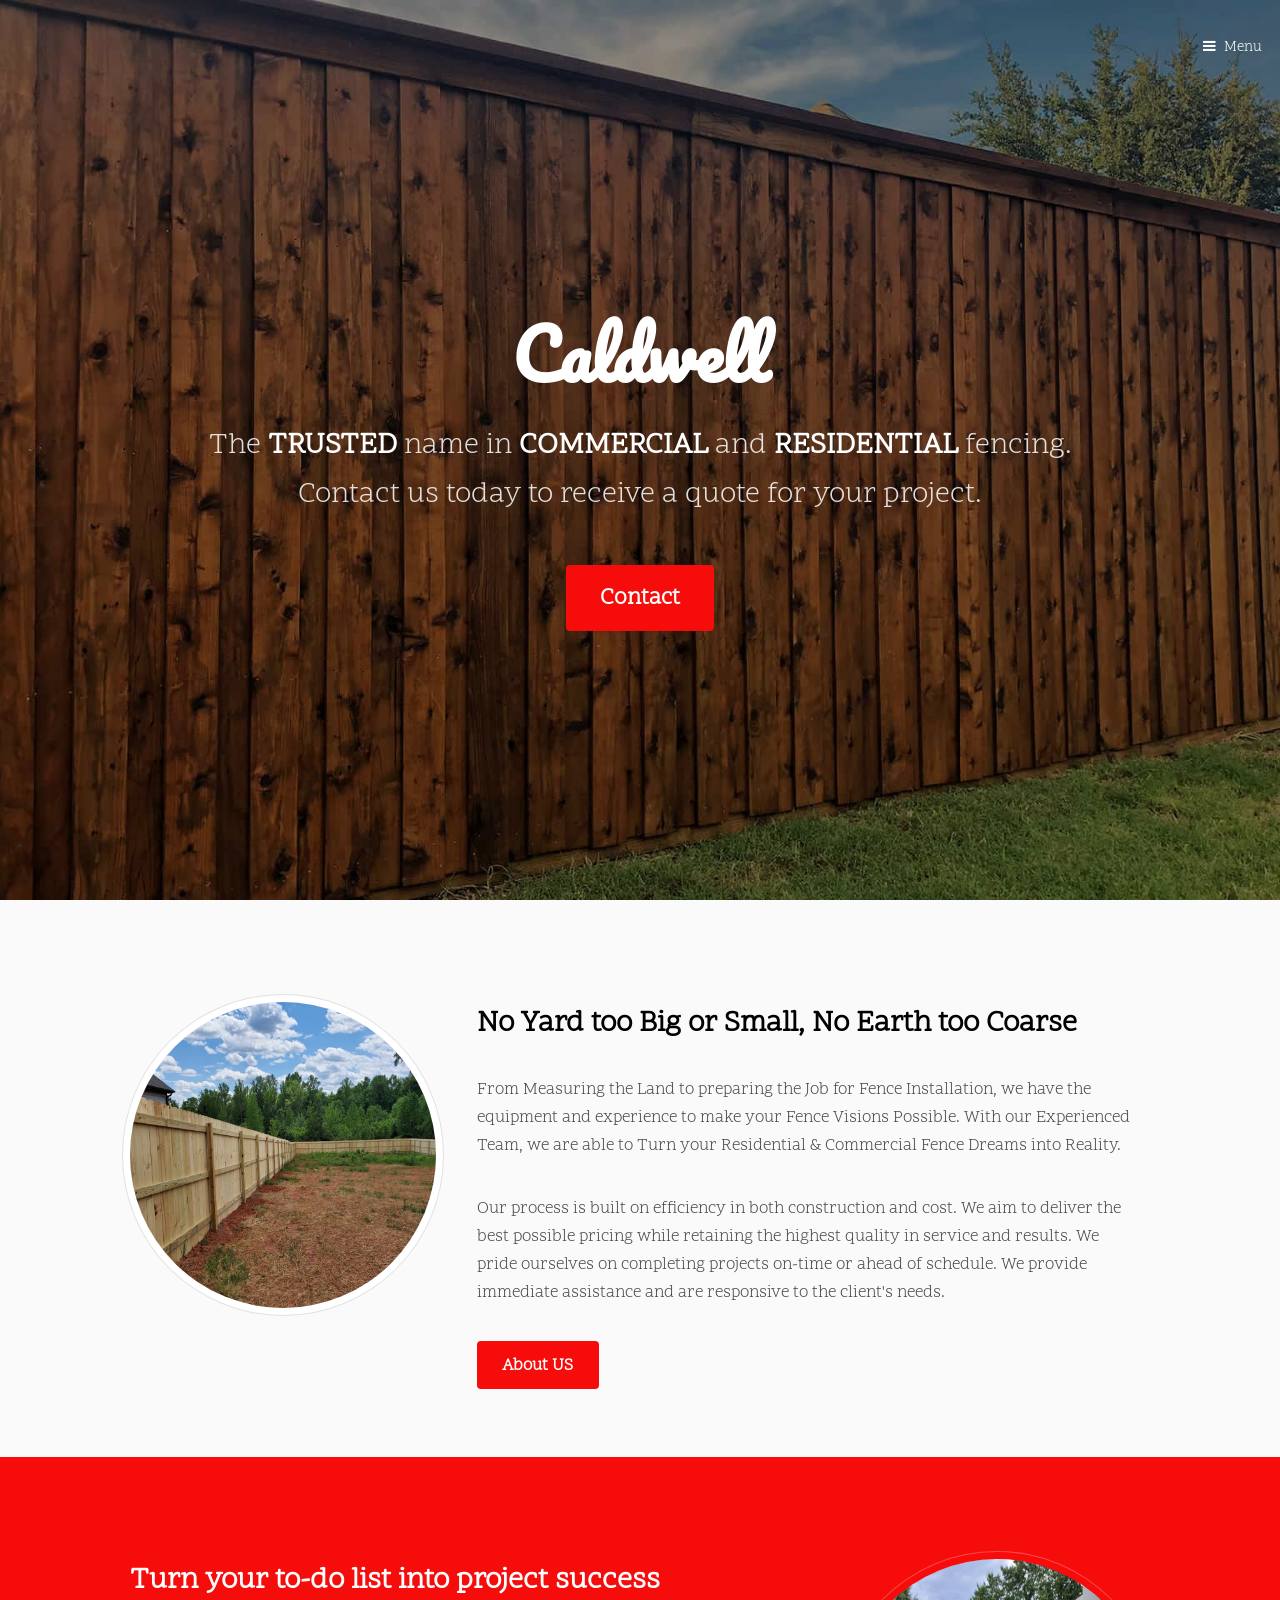
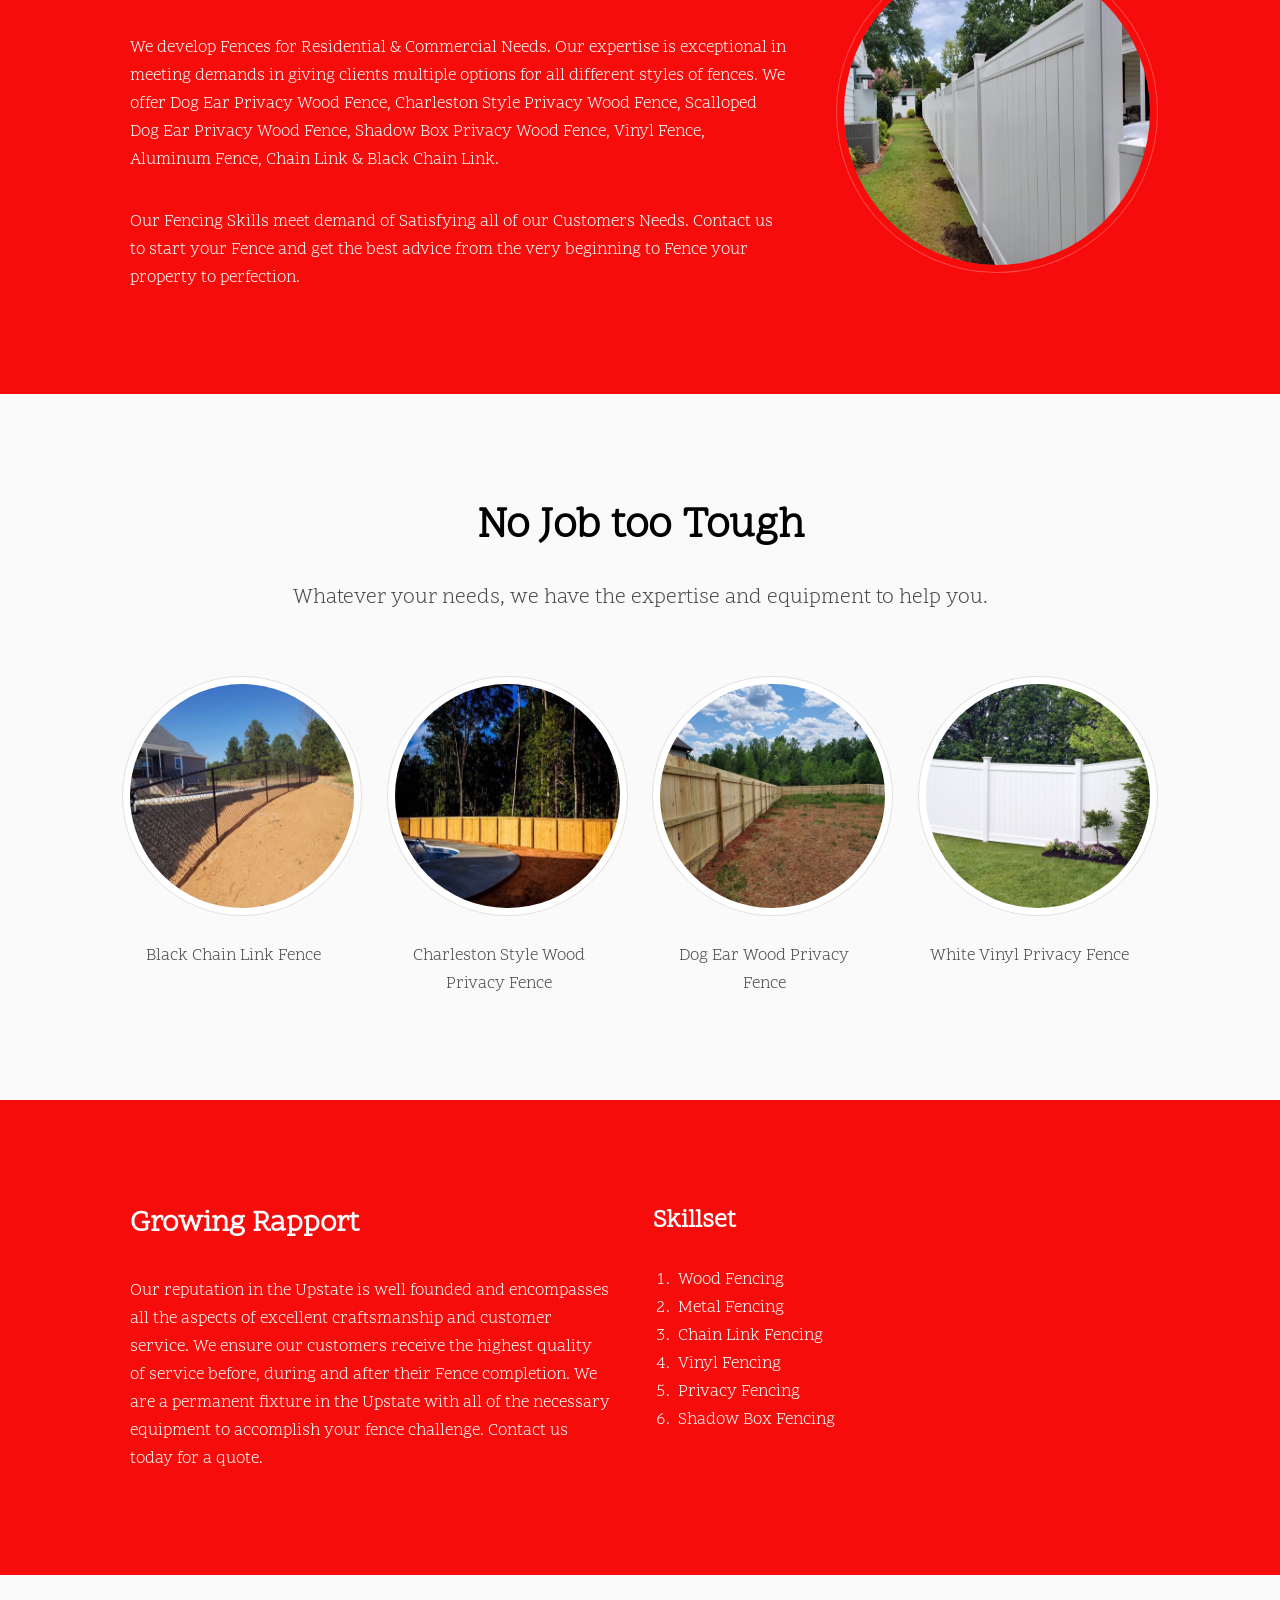
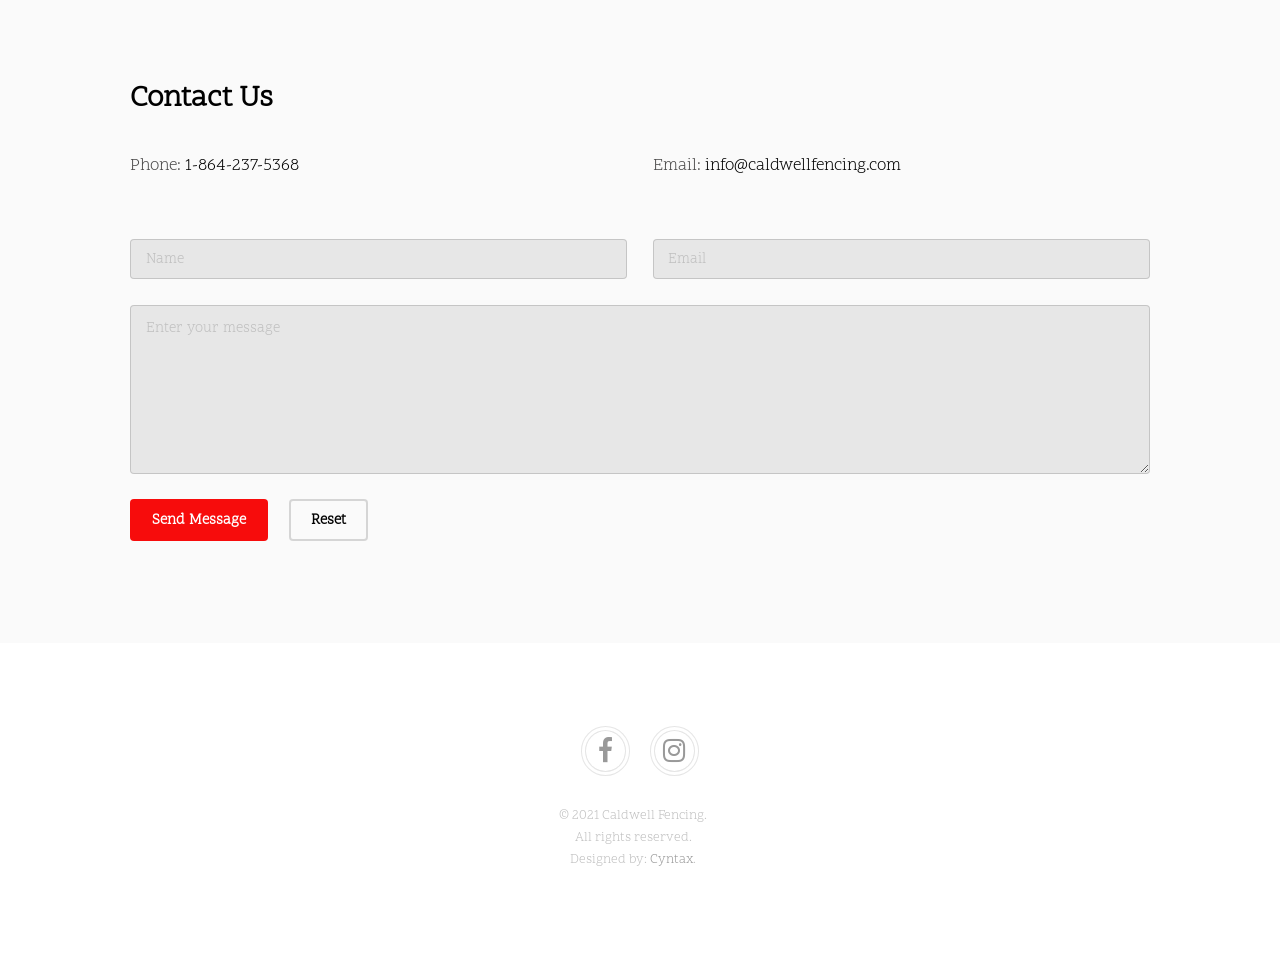
==== commit 7a534440: "Update phone number" ====
--- a/index.html
+++ b/index.html
@@ -133,7 +133,7 @@
 						<h3>Contact Us</h3>
 						<div class="row">
 						    <div class="6u 12u$(small)">
-									<p>Phone: <a href="tel:18644354128">1-864-435-4128</a></p>
+									<p>Phone: <a href="tel:18644354128">1-864-237-5368</a></p>
 								</div>
 								<div class="6u$ 12u$(small)">
 									<p>Email: <a href="mailto:info@caldwellfencing.com">info@caldwellfencing.com</a> </p>
@@ -183,4 +183,4 @@
 			<script src="assets/js/main.js"></script>
 
 	</body>
-</html>+</html>
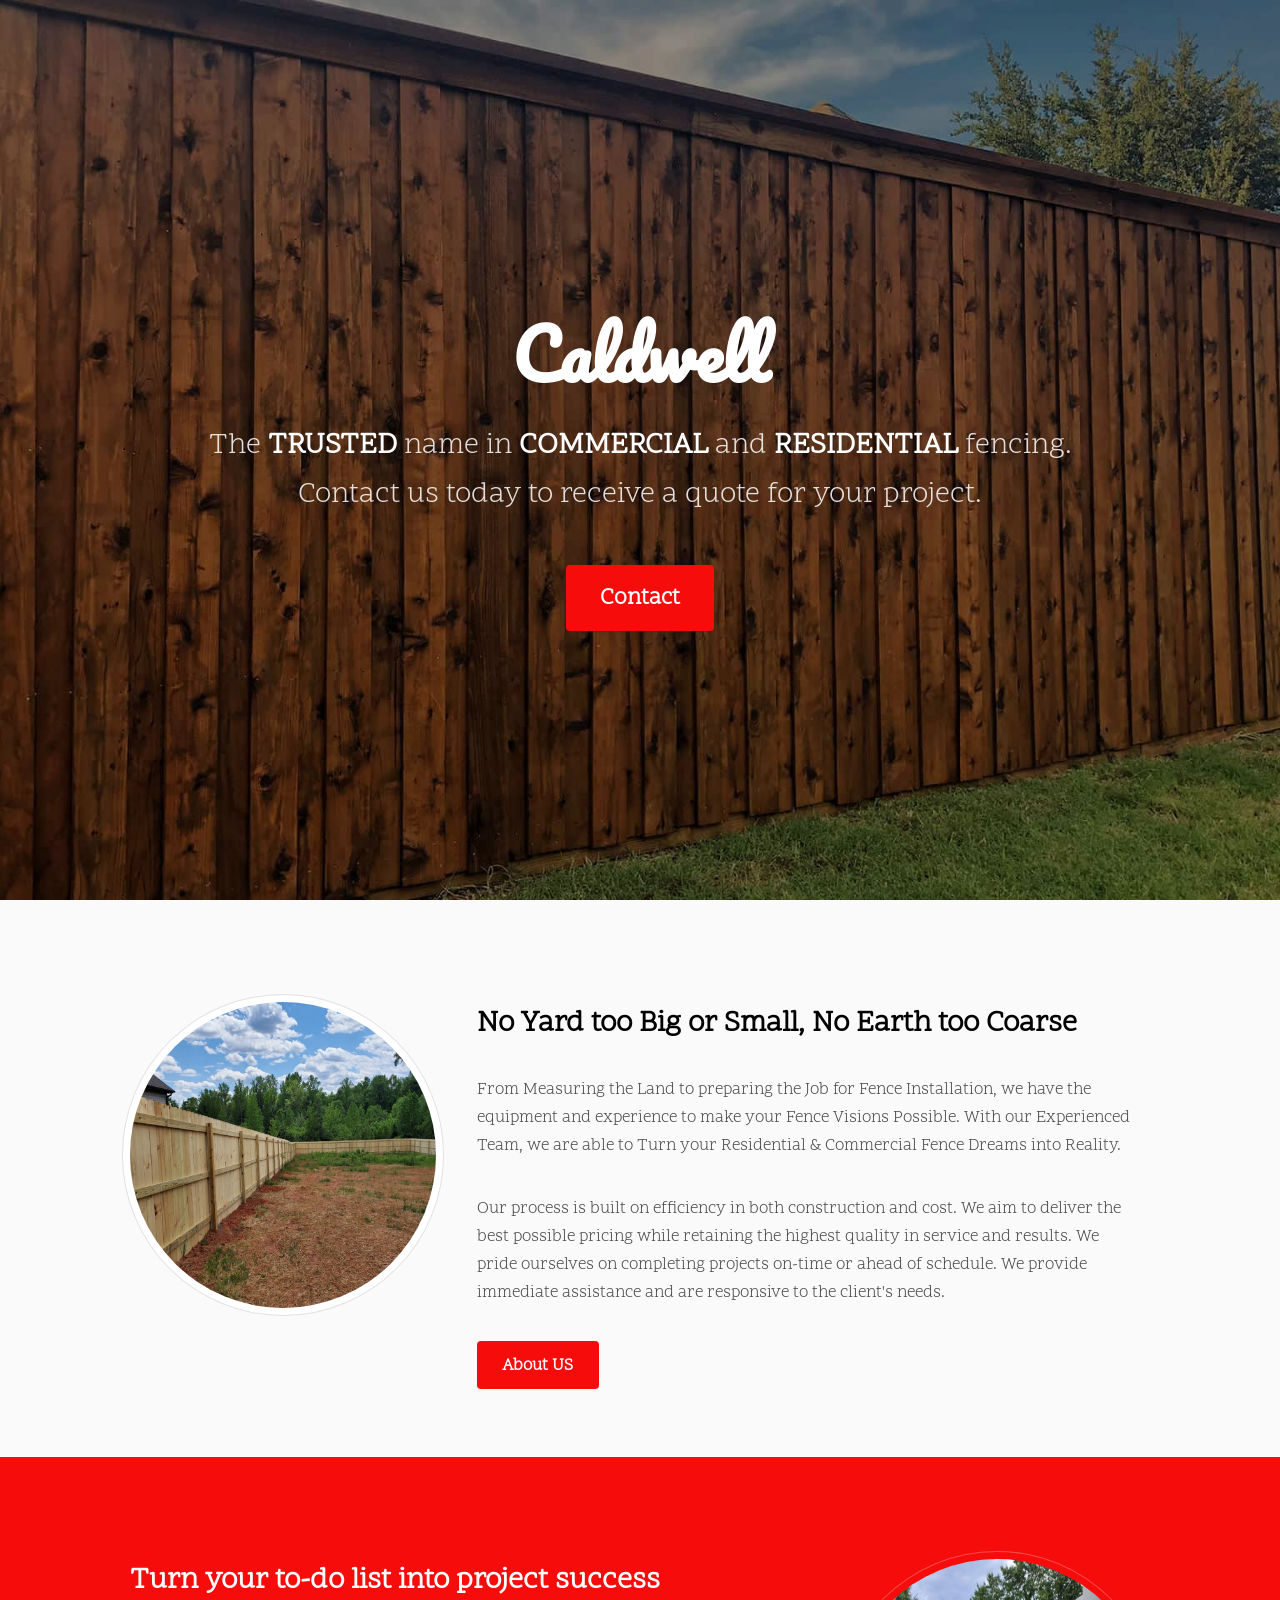
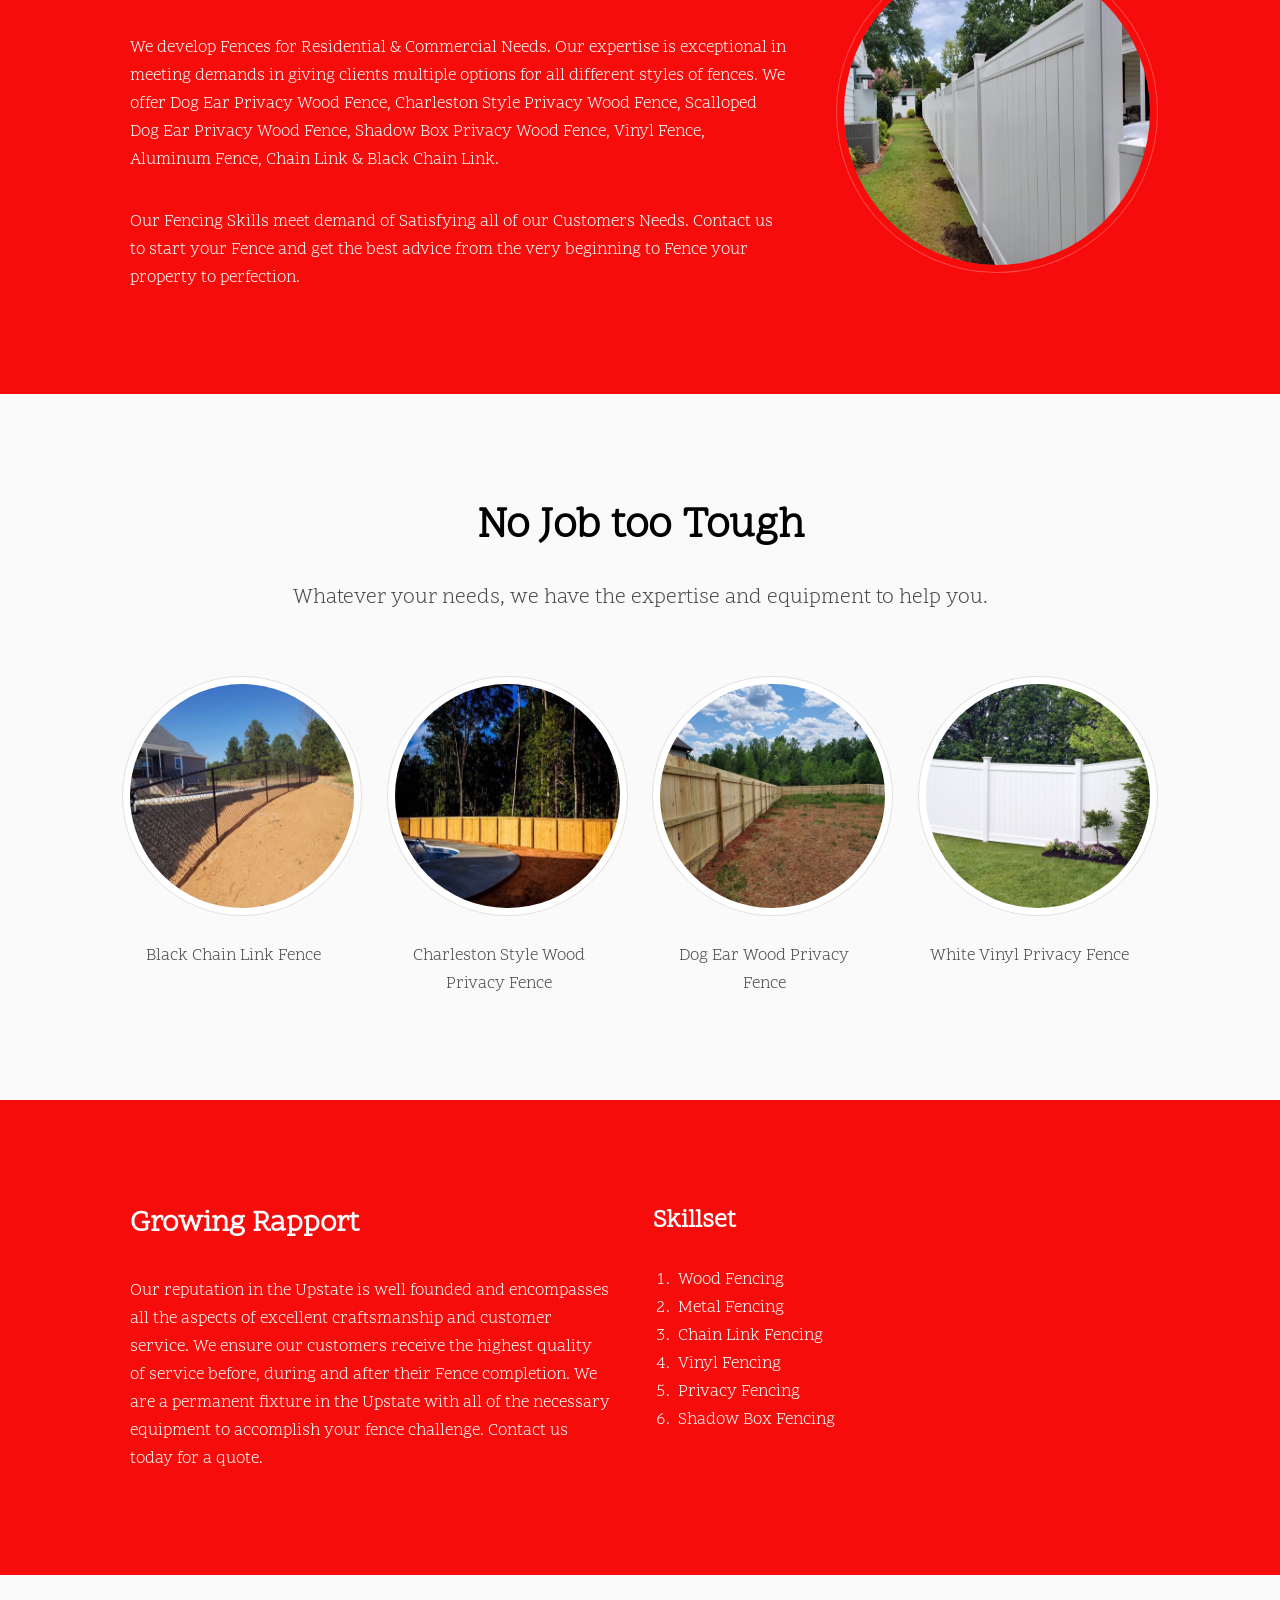
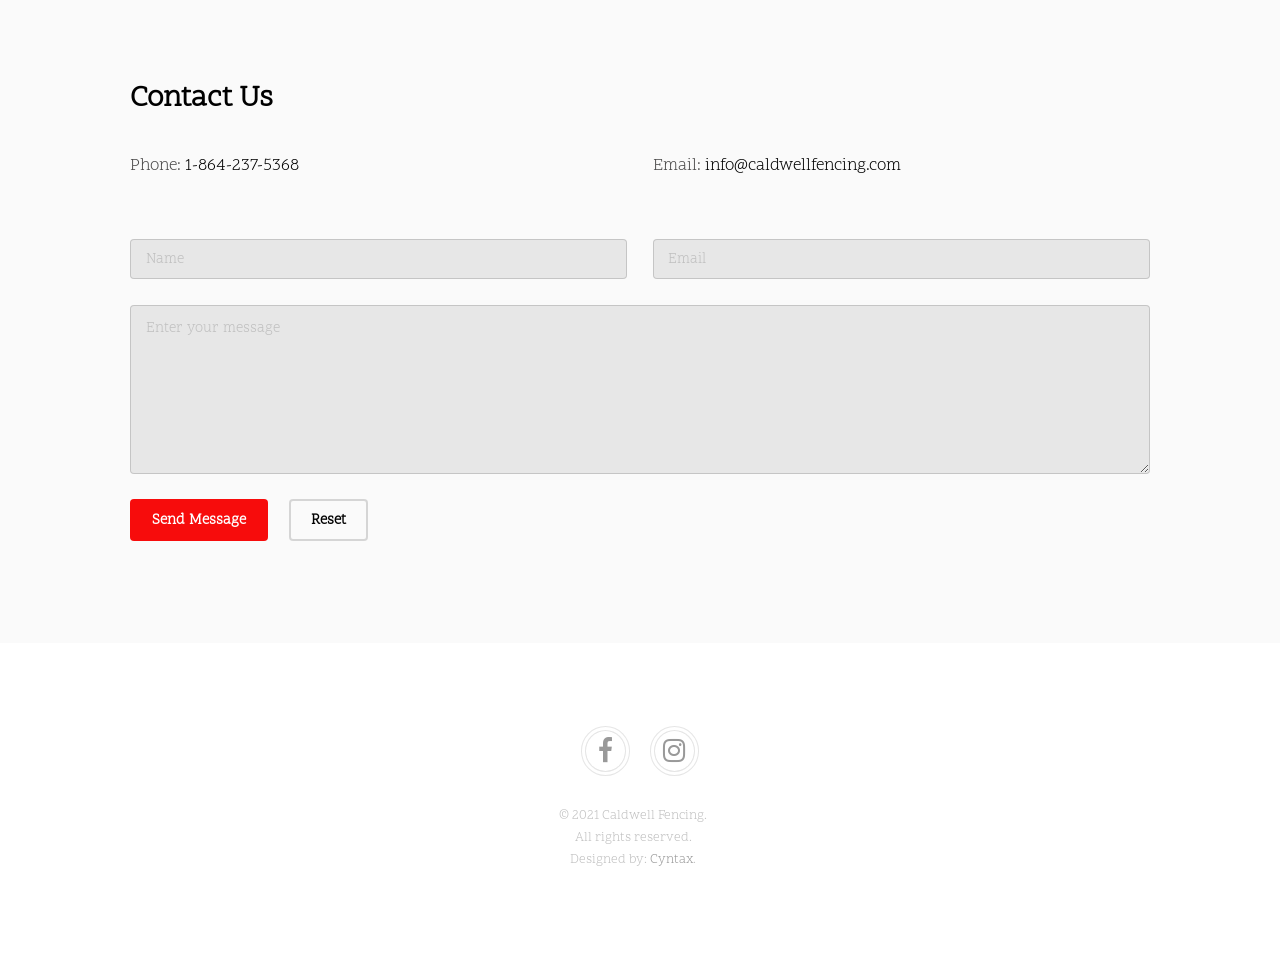
==== commit b543e98f: "Fix tel:number" ====
--- a/index.html
+++ b/index.html
@@ -10,8 +10,10 @@
 		<link href="https://fonts.googleapis.com/css2?family=Pacifico&display=swap" rel="stylesheet">
 	</head>
 	<body>
+			
+			<!--
 			<header id="header" class="alt">
-				<!--<div class="logo"><a href="index.html"><span><img src="images/" style="height:75px;"></span></a></div>-->
+				<!--<div class="logo"><a href="index.html"><span><img src="images/" style="height:75px;"></span></a></div>--
 				<a href="#menu">Menu</a>
 			</header>
 			<nav id="menu">
@@ -24,6 +26,7 @@
 						<li><a href="https://www.instagram.com/caldwellfencing" class="icon fa-instagram"><span class="label">Instagram</span></a></li>
 				</ul>
 			</nav>
+			-->
 			<section id="banner">
 				<div class="inner">
 					<header>
@@ -133,7 +136,7 @@
 						<h3>Contact Us</h3>
 						<div class="row">
 						    <div class="6u 12u$(small)">
-									<p>Phone: <a href="tel:18644354128">1-864-237-5368</a></p>
+									<p>Phone: <a href="tel:18642375368">1-864-237-5368</a></p>
 								</div>
 								<div class="6u$ 12u$(small)">
 									<p>Email: <a href="mailto:info@caldwellfencing.com">info@caldwellfencing.com</a> </p>
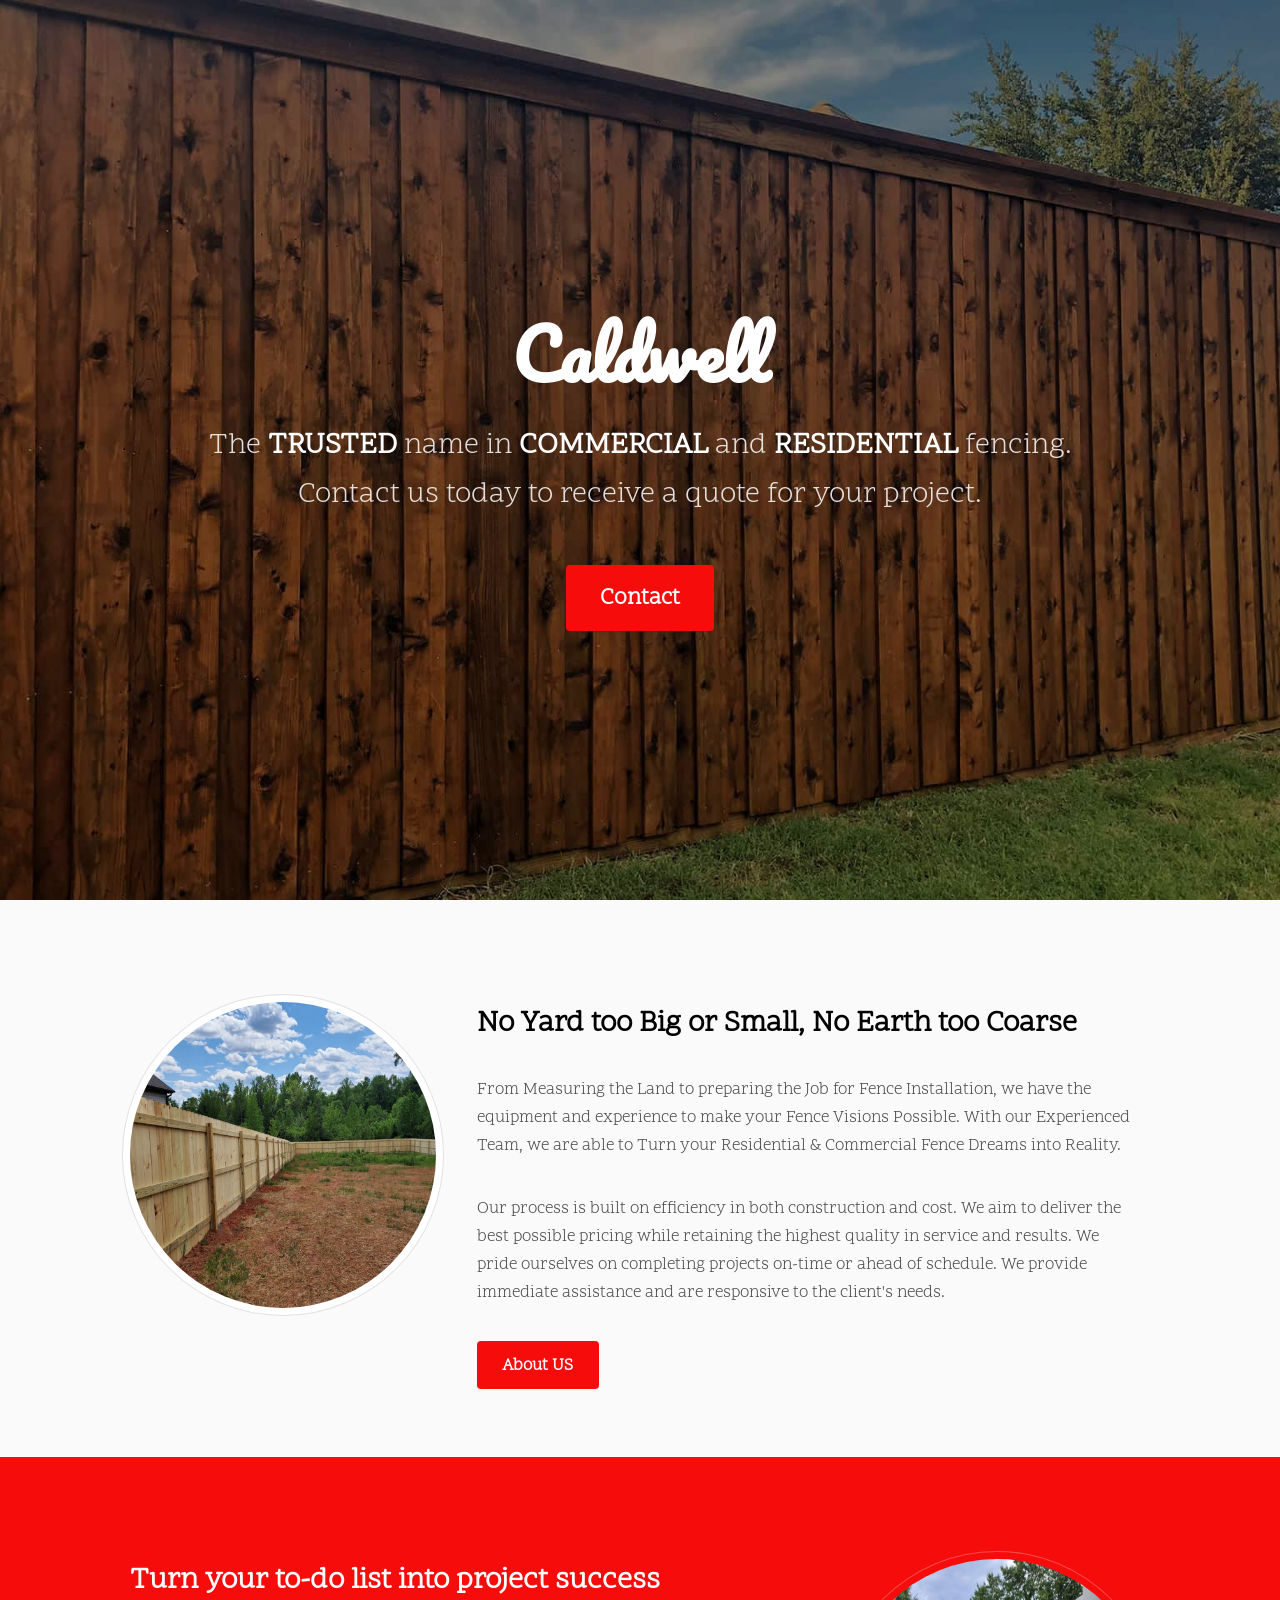
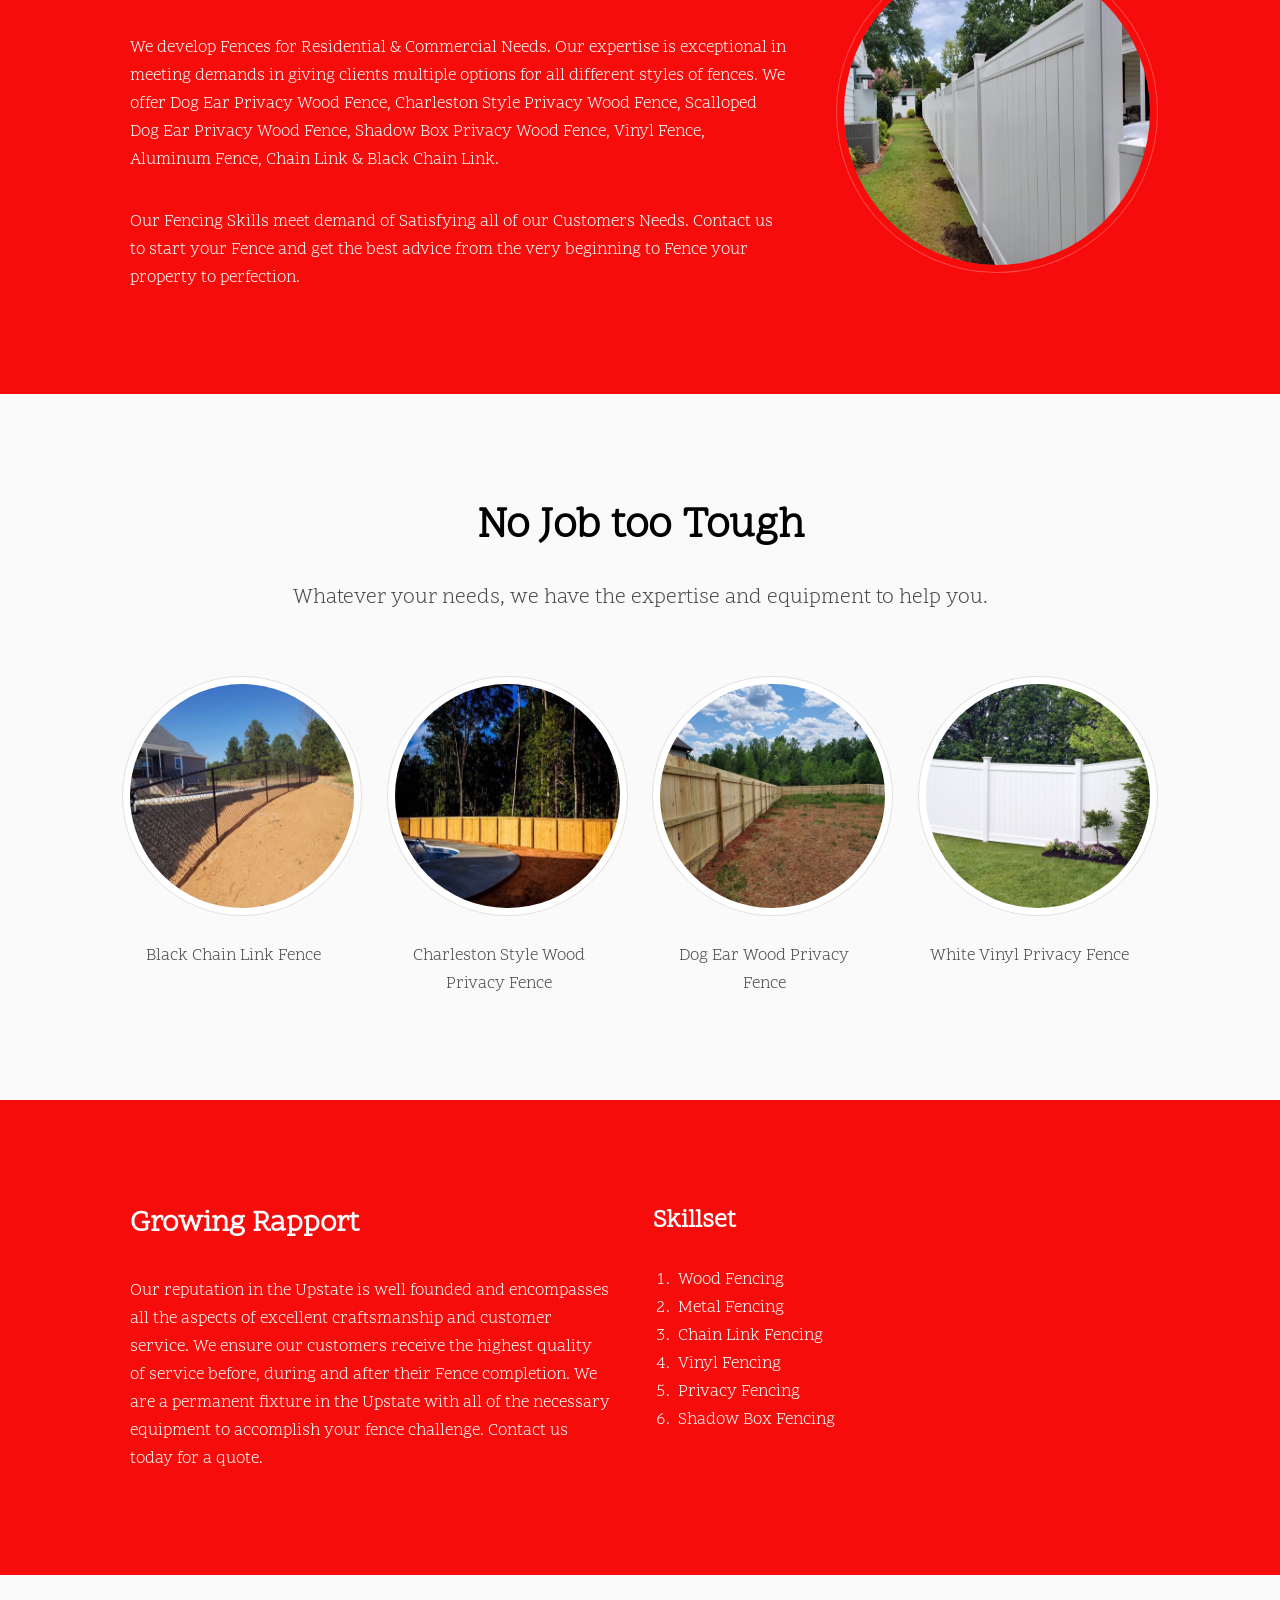
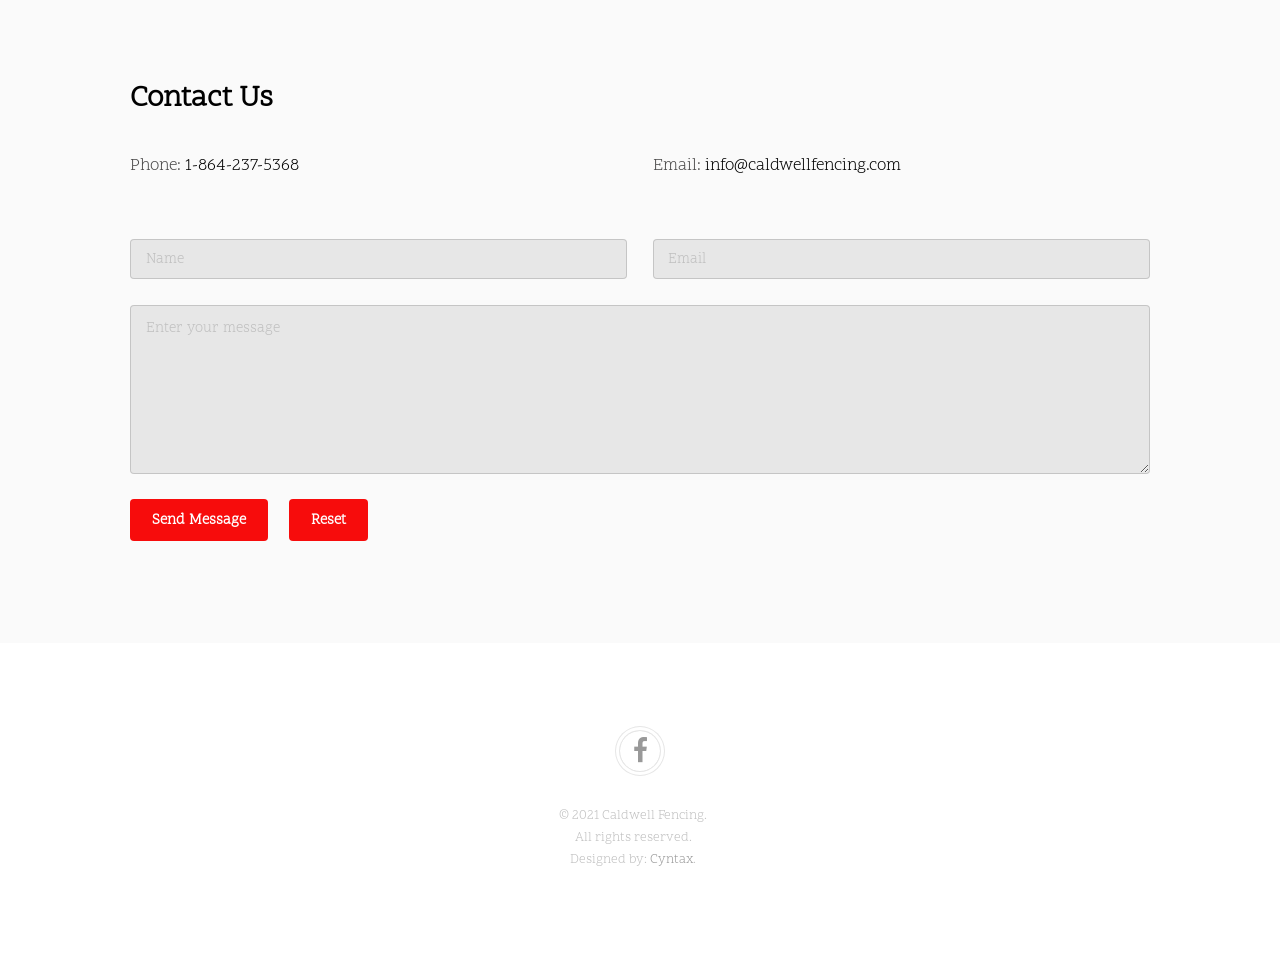
==== commit 2cebc9bf: "Update index.html" ====
--- a/index.html
+++ b/index.html
@@ -10,7 +10,6 @@
 		<link href="https://fonts.googleapis.com/css2?family=Pacifico&display=swap" rel="stylesheet">
 	</head>
 	<body>
-			
 			<!--
 			<header id="header" class="alt">
 				<!--<div class="logo"><a href="index.html"><span><img src="images/" style="height:75px;"></span></a></div>--
@@ -40,19 +39,19 @@
 			<div id="main">
 					<section class="wrapper style1">
 						<div class="inner">
-								<div class="flex flex-2">
-									<div class="col col1">
-										<div class="image round fit">
-											<a href="#" class="link"><img src="images/dog-ear-fence.jpg" alt="" /></a>
-										</div>
-									</div>
-									<div class="col col2">
-										<h3>No Yard too Big or Small, No Earth too Coarse</h3>
-										<p> From Measuring the Land to preparing the Job for Fence Installation, we have the equipment and experience to make your Fence Visions Possible. With our Experienced Team, we are able to Turn your Residential & Commercial Fence Dreams into Reality.   </p>
-										<p> Our process is built on efficiency in both construction and cost. We aim to deliver the best possible pricing while retaining the highest quality in service and results. We pride ourselves on completing projects on-time or ahead of schedule. We provide immediate assistance and are responsive to the client's needs. </p>
-										<a href="#about" class="button">About US</a>
+							<div class="flex flex-2">
+								<div class="col col1">
+									<div class="image round fit">
+										<a href="#" class="link"><img src="images/dog-ear-fence.jpg" alt="" /></a>
 									</div>
 								</div>
+								<div class="col col2">
+									<h3>No Yard too Big or Small, No Earth too Coarse</h3>
+									<p> From Measuring the Land to preparing the Job for Fence Installation, we have the equipment and experience to make your Fence Visions Possible. With our Experienced Team, we are able to Turn your Residential & Commercial Fence Dreams into Reality.   </p>
+									<p> Our process is built on efficiency in both construction and cost. We aim to deliver the best possible pricing while retaining the highest quality in service and results. We pride ourselves on completing projects on-time or ahead of schedule. We provide immediate assistance and are responsive to the client's needs. </p>
+									<a href="#about" class="button">About US</a>
+								</div>
+							</div>
 						</div>
 					</section>
 
@@ -118,14 +117,14 @@
 								</div>
 								<div class="6u$ 12u$(small)">
 								    <h4>Skillset</h4>
-										<ol>
-											<li>Wood Fencing</li>
-											<li>Metal Fencing</li>
-											<li>Chain Link Fencing</li>
-											<li>Vinyl Fencing</li>
-											<li>Privacy Fencing</li>
-											<li>Shadow Box Fencing</li>
-										</ol>
+									<ol>
+										<li>Wood Fencing</li>
+										<li>Metal Fencing</li>
+										<li>Chain Link Fencing</li>
+										<li>Vinyl Fencing</li>
+										<li>Privacy Fencing</li>
+										<li>Shadow Box Fencing</li>
+									</ol>
 								</div>
 							</div>
 						</div>
@@ -133,46 +132,43 @@
 					
 					<section id="contact" class="wrapper style1">
 						<div class="inner">
-						<h3>Contact Us</h3>
-						<div class="row">
-						    <div class="6u 12u$(small)">
+							<h3>Contact Us</h3>
+							<div class="row">
+								<div class="6u 12u$(medium)">
 									<p>Phone: <a href="tel:18642375368">1-864-237-5368</a></p>
 								</div>
-								<div class="6u$ 12u$(small)">
-									<p>Email: <a href="mailto:info@caldwellfencing.com">info@caldwellfencing.com</a> </p>
+								<div class="6u$ 12u$(medium)">
+									<p>Email: <a href="mailto:info@caldwellfencing.com">info@caldwellfencing.com</a></p>
 								</div>
-								
 							</div>
-
-										<form method="post" action="#">
-											<div class="row uniform">
-												<div class="6u 12u$(xsmall)">
-													<input type="text" name="name" id="name" value="" placeholder="Name" />
-												</div>
-												<div class="6u$ 12u$(xsmall)">
-													<input type="email" name="email" id="email" value="" placeholder="Email" />
-												</div>
-												<div class="12u$">
-													<textarea name="message" id="message" placeholder="Enter your message" rows="6"></textarea>
-												</div>
-												<div class="12u$">
-													<ul class="actions">
-														<li><input type="submit" style="align-center" value="Send Message" /></li>
-														<li><input type="reset" style="align-center" value="Reset" class="alt" /></li>
-													</ul>
-												</div>
-											</div>
-										</form>
+							<form method="post" action="#">
+								<div class="row uniform">
+									<div class="6u 12u$(small)">
+										<input type="text" name="name" id="name" value="" placeholder="Name" />
+									</div>
+									<div class="6u$ 12u$(small)">
+										<input type="email" name="email" id="email" value="" placeholder="Email" />
+									</div>
+									<div class="12u$">
+										<textarea name="message" id="message" placeholder="Enter your message" rows="6"></textarea>
+									</div>
+									<div class="12u$">
+										<ul class="actions">
+											<li><input type="submit" class="align-center" value="Send Message" /></li>
+											<li><input type="reset" class="align-center" value="Reset" class="alt" /></li>
+										</ul>
+									</div>
+								</div>
+							</form>
 						</div>
 					</section>
-
+					
 			</div>
 
 			<footer id="footer">
 				<div class="copyright">
 					<ul class="icons">
-						<li><a href="https://www.facebook.com/caldwellfencing/" class="icon fa-facebook"><span class="label">Facebook</span></a></li>
-						<li><a href="https://www.instagram.com/caldwellfencing" class="icon fa-instagram"><span class="label">Instagram</span></a></li>
+						<li><a href="https://www.facebook.com/caldwellfence/" class="icon fa-facebook"><span class="label">Facebook</span></a></li>
 					</ul>
 					<p>&copy; 2021 Caldwell Fencing. <br>  All rights reserved. <br> Designed by: <a href="http://cyntax.org">Cyntax</a>. </p>
 				</div>
@@ -186,4 +182,4 @@
 			<script src="assets/js/main.js"></script>
 
 	</body>
-</html>
+</html>
